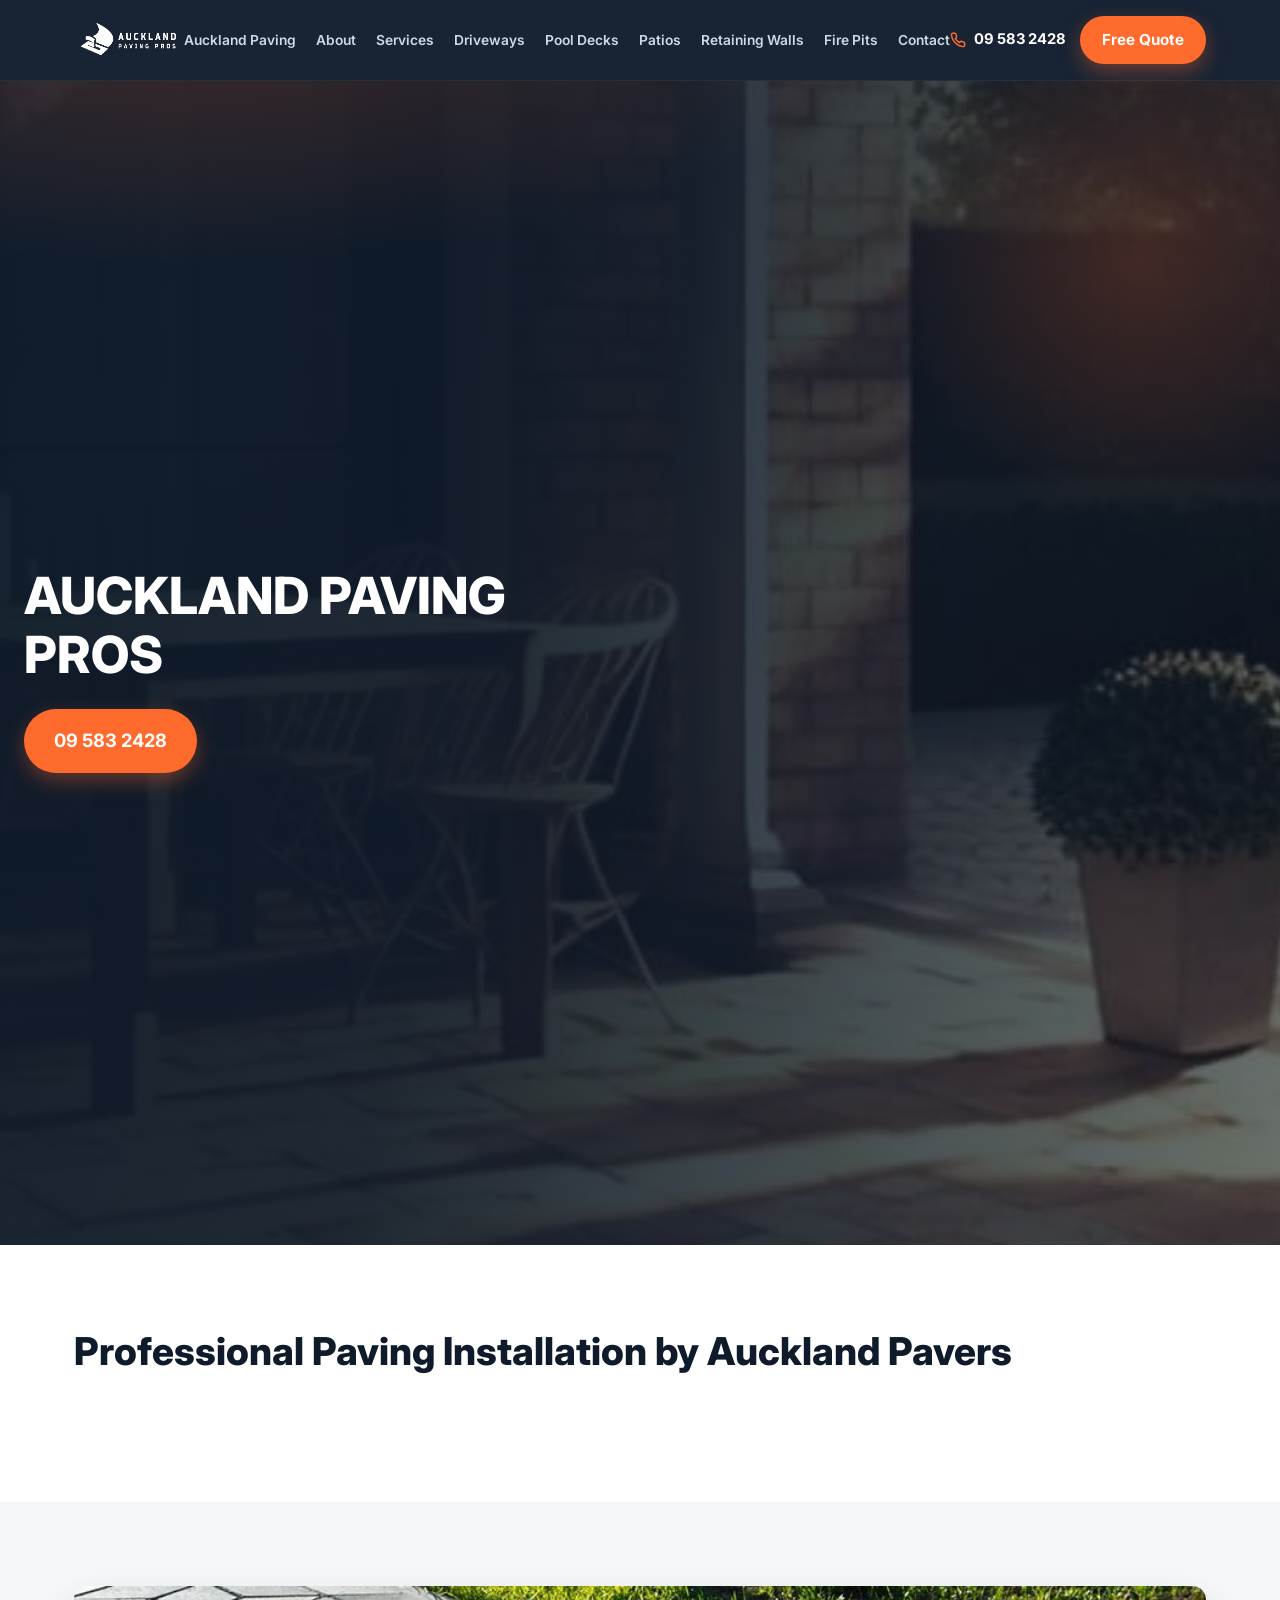
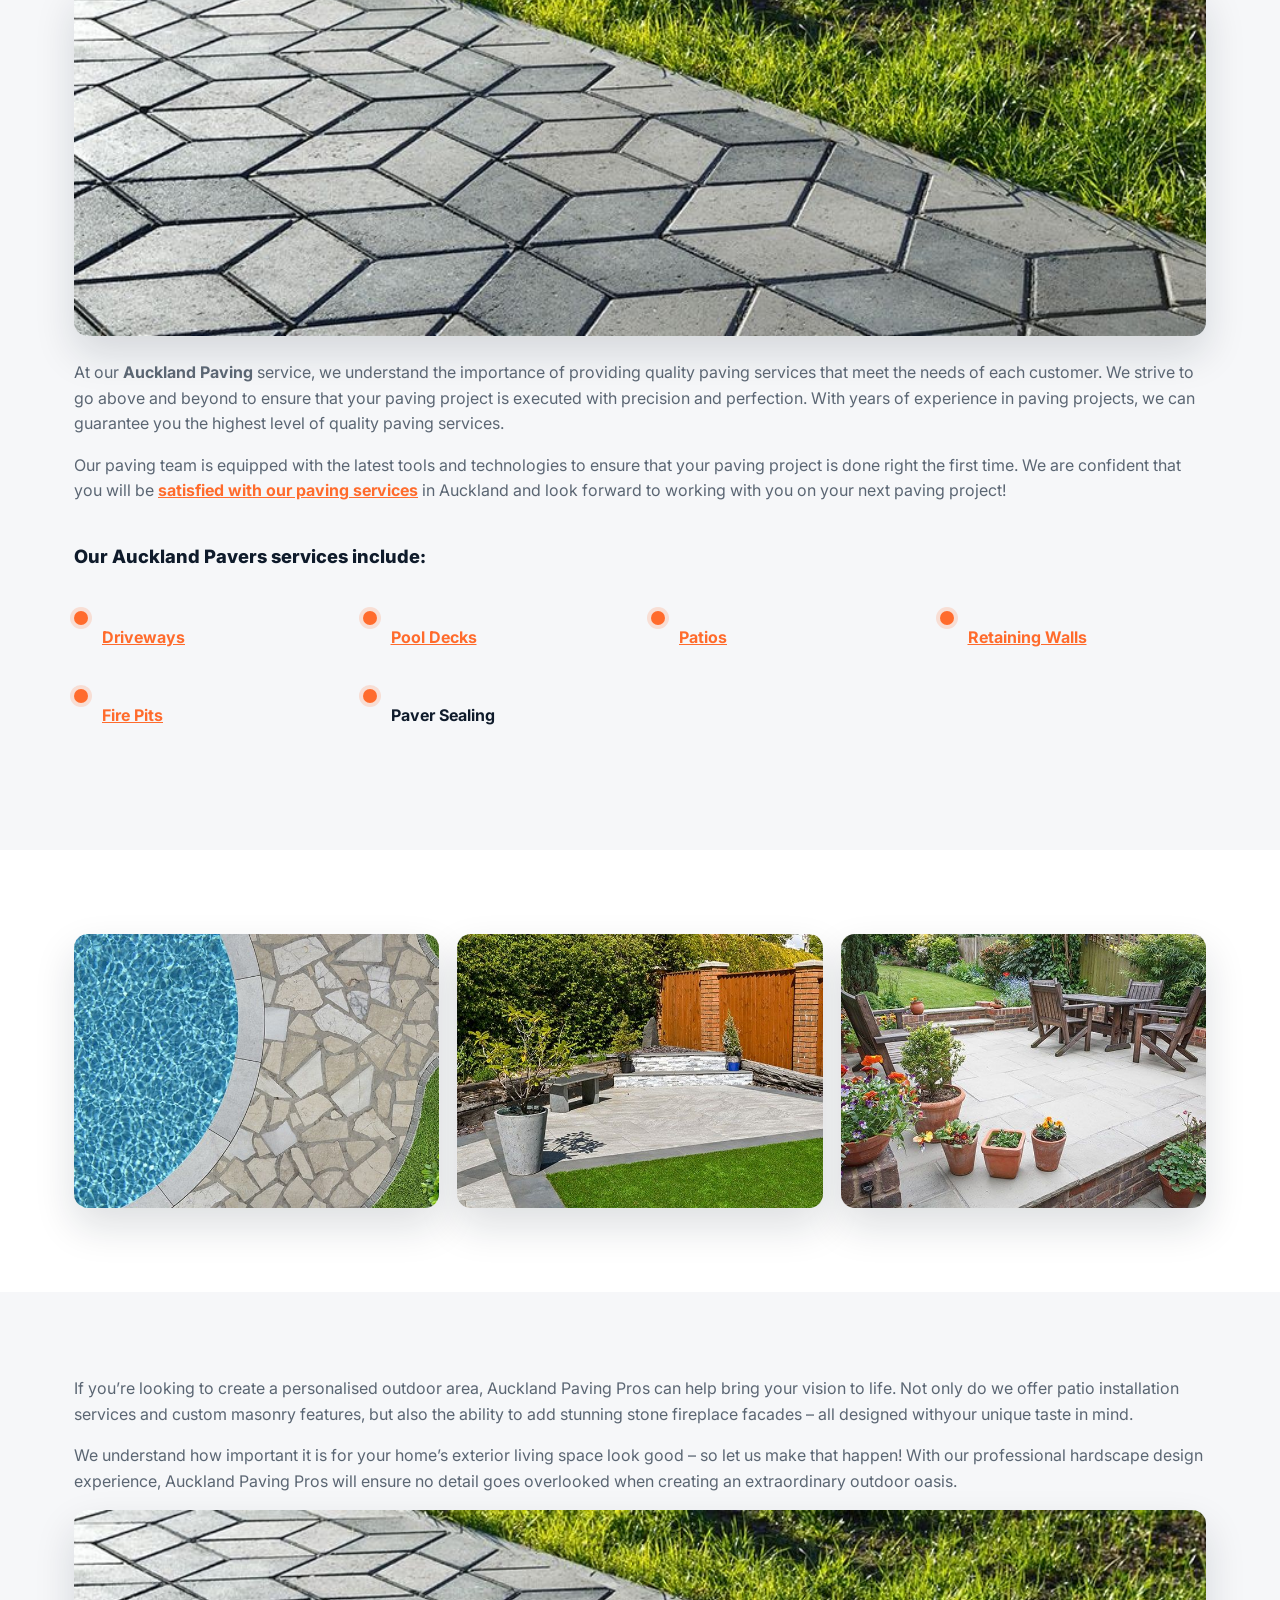
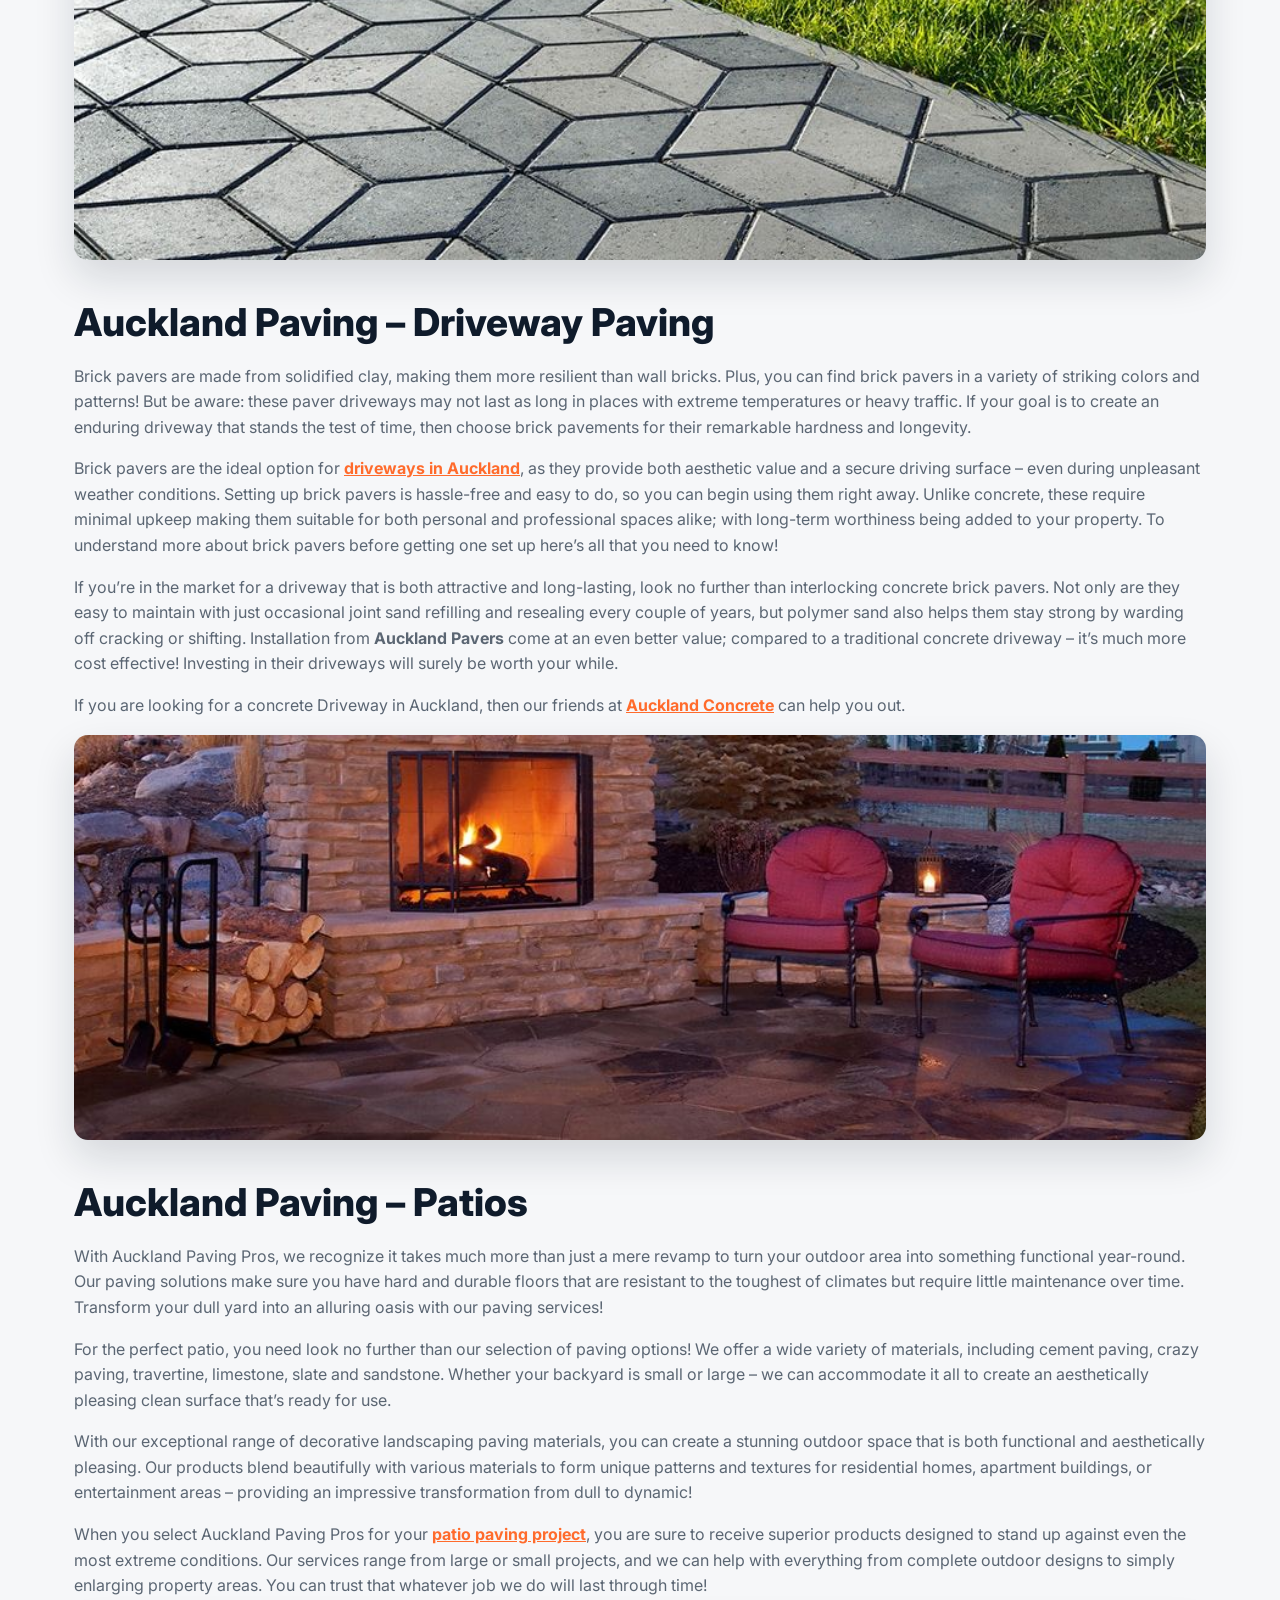
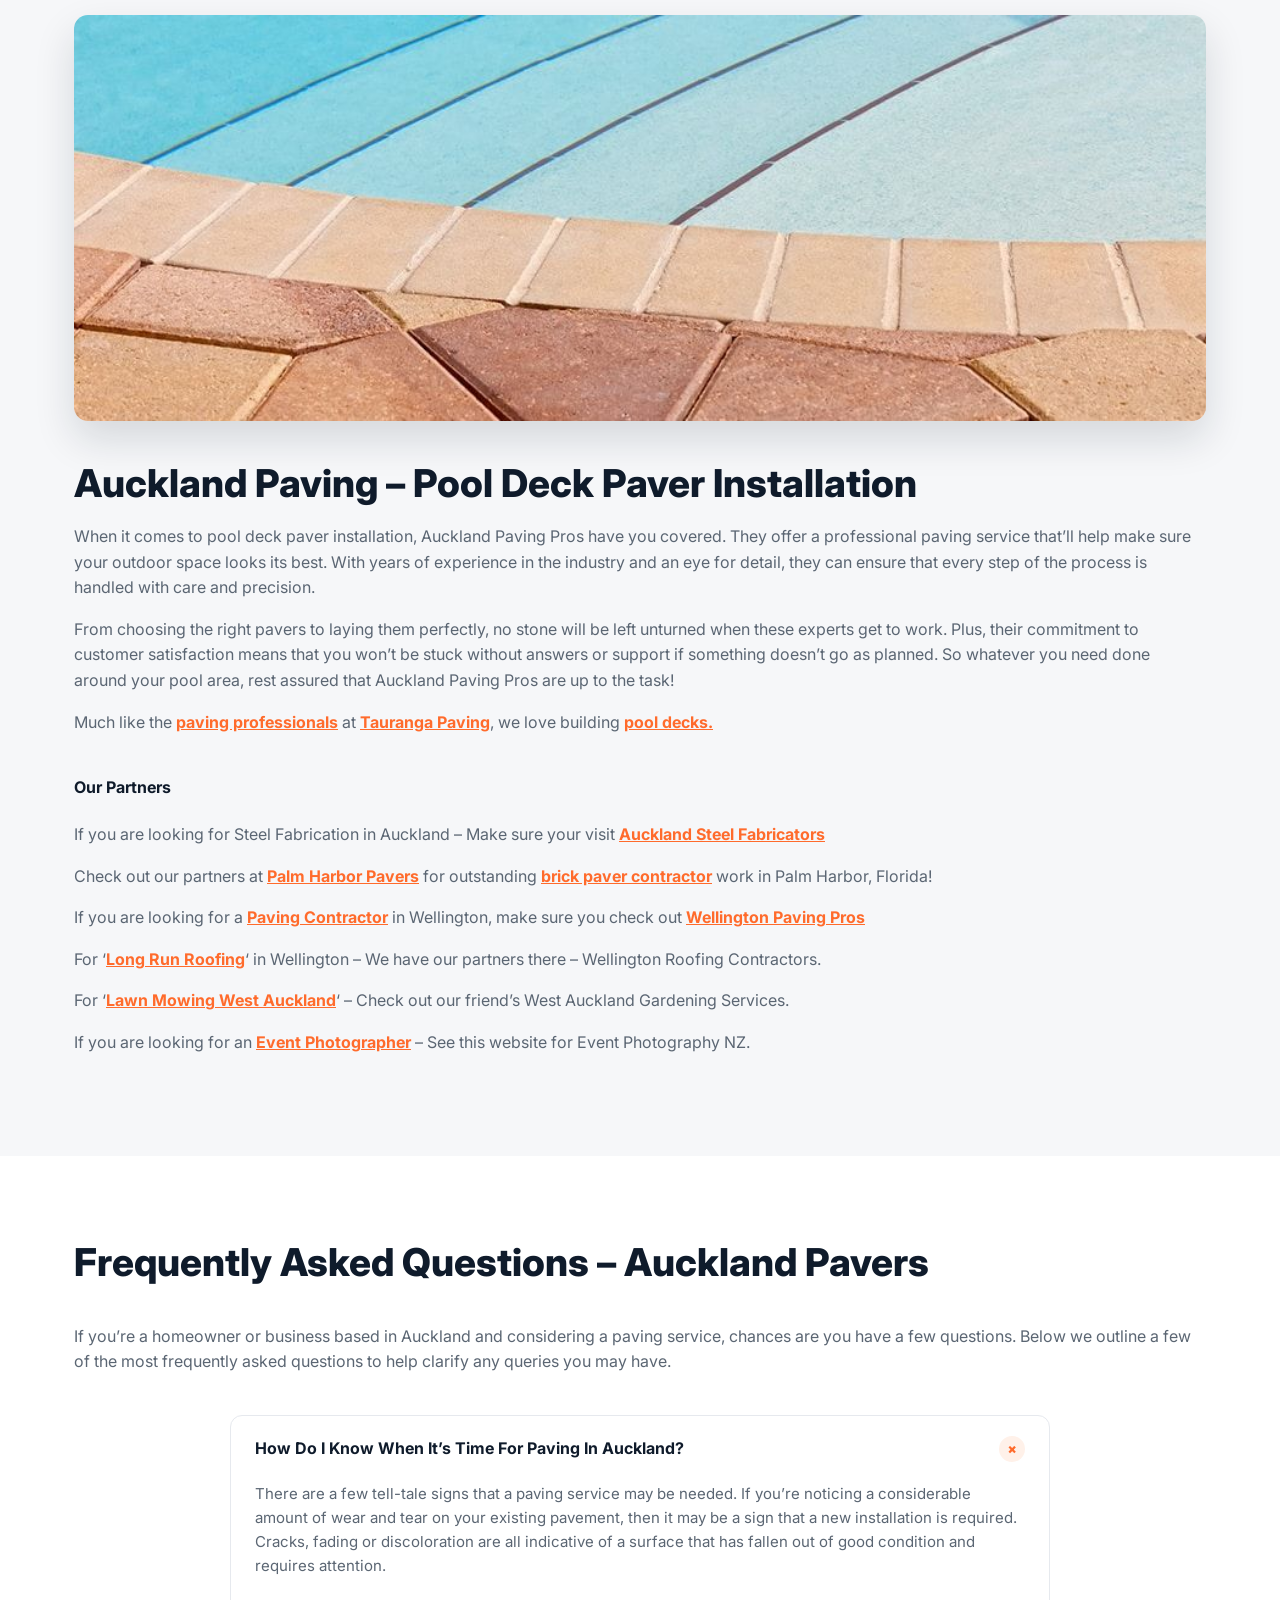
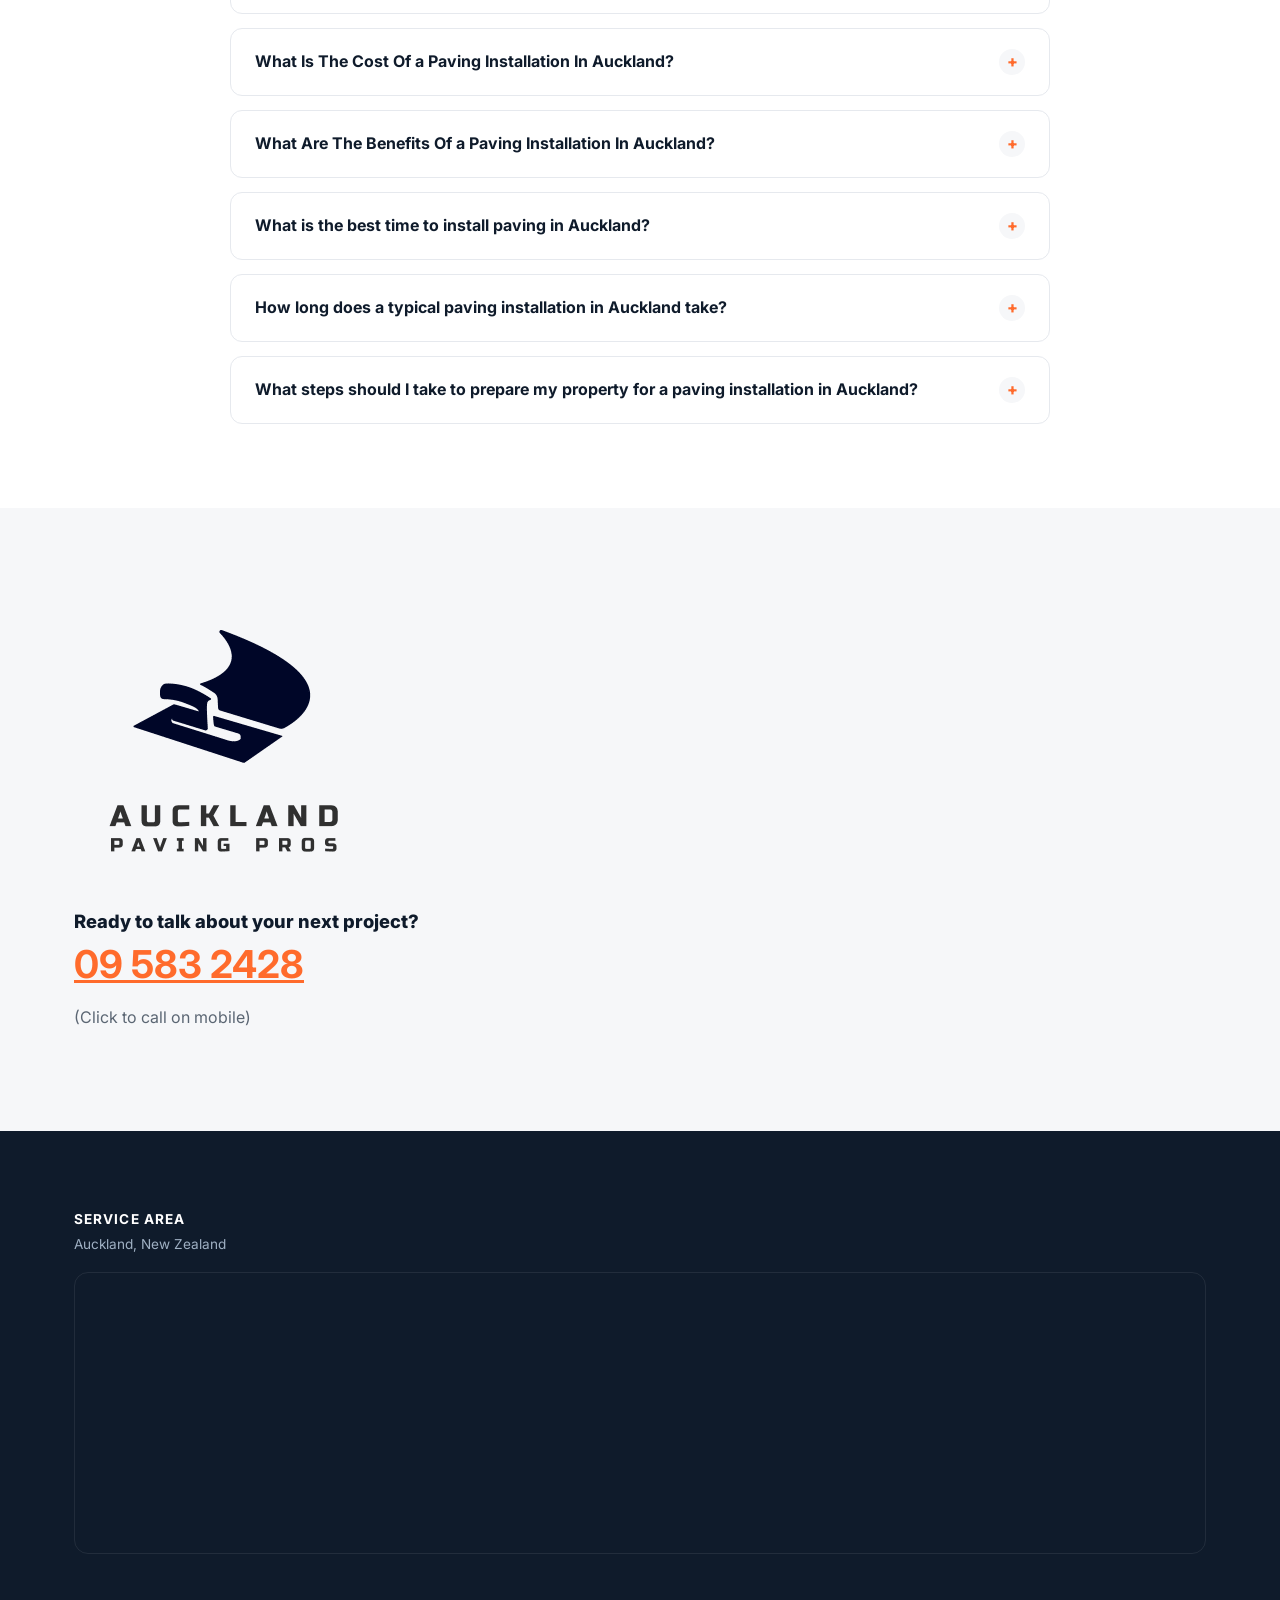
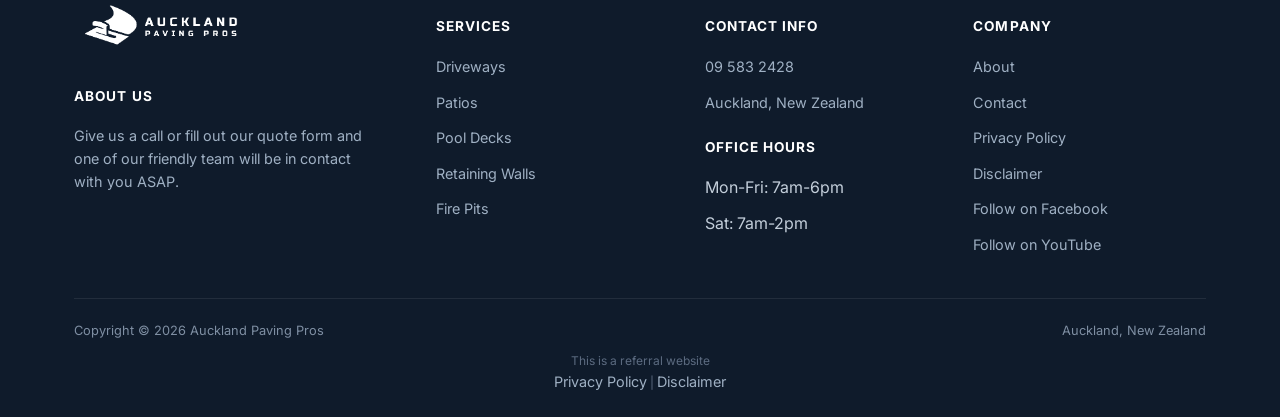
==== index.html @ 834f285f "Rebuild Auckland Paving Pros as fast static site Co-Authored-By: Claude Sonnet 5.5 <noreply@anthropi" ====
<!doctype html>
<html lang="en-NZ">
<head>
<!-- Google tag (gtag.js) -->
<script async src="https://www.googletagmanager.com/gtag/js?id=G-HHZVML1XHG"></script>
<script>
  window.dataLayer = window.dataLayer || [];
  function gtag(){dataLayer.push(arguments);}
  gtag('js', new Date());
  gtag('config', 'G-HHZVML1XHG');
  gtag('config', 'AW-11038635901');
</script>
<meta charset="UTF-8">
<meta name="viewport" content="width=device-width, initial-scale=1.0">
<link rel="icon" href="/favicon-32.png" sizes="32x32" type="image/png">
<link rel="icon" href="/favicon-192.png" sizes="192x192" type="image/png">
<link rel="apple-touch-icon" href="/apple-touch-icon.png">
<title>Auckland Paving Pros | Local Pavers | Patios &amp; Driveways</title>
<meta name="description" content="Auckland Paving Pros are your local paver contractor team. We pave Driveways, Patios, Pool Decks, Fire Pits. Retaining Walls and Fencing">
<meta name="robots" content="follow, index, max-snippet:-1, max-video-preview:-1, max-image-preview:large">
<link rel="canonical" href="https://aucklandpavingpros.co.nz/">
<meta property="og:locale" content="en_US">
<meta property="og:type" content="website">
<meta property="og:title" content="Auckland Paving Pros | Local Pavers | Patios &amp; Driveways">
<meta property="og:description" content="Auckland Paving Pros are your local paver contractor team. We pave Driveways, Patios, Pool Decks, Fire Pits. Retaining Walls and Fencing">
<meta property="og:url" content="https://aucklandpavingpros.co.nz/">
<meta property="og:site_name" content="Auckland Paving Pros | Local Pavers | Patios and Driveways">
<meta property="og:image" content="https://aucklandpavingpros.co.nz/images/Auckland-Paving-Logo-Square.png">
<meta property="og:image:secure_url" content="https://aucklandpavingpros.co.nz/images/Auckland-Paving-Logo-Square.png">
<meta property="og:image:width" content="600">
<meta property="og:image:height" content="600">
<meta property="og:image:alt" content="Auckland Paving Pros - PAvers Contractors in Auckland">
<meta property="og:image:type" content="image/png">
<meta name="twitter:card" content="summary_large_image">
<meta name="twitter:title" content="Auckland Paving Pros | Local Pavers | Patios &amp; Driveways">
<meta name="twitter:description" content="Auckland Paving Pros are your local paver contractor team. We pave Driveways, Patios, Pool Decks, Fire Pits. Retaining Walls and Fencing">
<meta name="twitter:image" content="https://aucklandpavingpros.co.nz/images/Auckland-Paving-Logo-Square.png">
<meta name="twitter:label1" content="Written by">
<meta name="twitter:data1" content="samstoysnz@gmail.com">
<meta name="twitter:label2" content="Time to read">
<meta name="twitter:data2" content="15 minutes">
<script type="application/ld+json">{"@context": "https://schema.org", "@graph": [{"@type": "Place", "@id": "https://aucklandpavingpros.co.nz/#place", "address": {"@type": "PostalAddress", "addressRegion": "Auckland", "addressCountry": "New Zealand"}}, {"@type": ["LocalBusiness", "Organization"], "@id": "https://aucklandpavingpros.co.nz/#organization", "name": "Auckland Paving Pros | Local Pavers | Patios and Driveways", "url": "https://aucklandpavingpros.co.nz", "sameAs": ["https://www.facebook.com/profile.php?id=100091277028378"], "email": "info@aucklandpavingpros.co.nz", "address": {"@type": "PostalAddress", "addressRegion": "Auckland", "addressCountry": "New Zealand"}, "logo": {"@type": "ImageObject", "@id": "https://aucklandpavingpros.co.nz/#logo", "url": "https://aucklandpavingpros.co.nz/images/Auckland-Paving-Logo-Square.png", "contentUrl": "https://aucklandpavingpros.co.nz/images/Auckland-Paving-Logo-Square.png", "caption": "Auckland Paving Pros | Local Pavers | Patios and Driveways", "inLanguage": "en-US", "width": "600", "height": "600"}, "openingHours": ["Monday,Tuesday,Wednesday,Thursday,Friday 08:00-18:00", "Saturday 08:00-14:00"], "location": {"@id": "https://aucklandpavingpros.co.nz/#place"}, "image": {"@id": "https://aucklandpavingpros.co.nz/#logo"}, "telephone": "+64-9-583-2428"}, {"@type": "WebSite", "@id": "https://aucklandpavingpros.co.nz/#website", "url": "https://aucklandpavingpros.co.nz", "name": "Auckland Paving Pros | Local Pavers | Patios and Driveways", "alternateName": "Auckland Pavers | Patios, Driveways and More", "publisher": {"@id": "https://aucklandpavingpros.co.nz/#organization"}, "inLanguage": "en-US"}, {"@type": "ImageObject", "@id": "https://aucklandpavingpros.co.nz/images/Auckland-Paving-Logo-Square.png", "url": "https://aucklandpavingpros.co.nz/images/Auckland-Paving-Logo-Square.png", "width": "600", "height": "600", "caption": "Auckland Paving Pros - PAvers Contractors in Auckland", "inLanguage": "en-US"}, {"@type": "WebPage", "@id": "https://aucklandpavingpros.co.nz/#webpage", "url": "https://aucklandpavingpros.co.nz/", "name": "Auckland Paving Pros | Local Pavers | Patios &amp; Driveways", "datePublished": "2022-12-19T21:39:52+00:00", "dateModified": "2025-05-12T09:54:02+00:00", "about": {"@id": "https://aucklandpavingpros.co.nz/#organization"}, "isPartOf": {"@id": "https://aucklandpavingpros.co.nz/#website"}, "primaryImageOfPage": {"@id": "https://aucklandpavingpros.co.nz/images/Auckland-Paving-Logo-Square.png"}, "inLanguage": "en-US"}, {"@type": "Person", "@id": "https://aucklandpavingpros.co.nz/#author", "name": "samstoysnz@gmail.com", "image": {"@type": "ImageObject", "@id": "https://secure.gravatar.com/avatar/1a805ecce72dbea624f8210f16b617142cd50f277b3b90b3f68485606a558cd0?s=96&amp;d=mm&amp;r=g", "url": "https://secure.gravatar.com/avatar/1a805ecce72dbea624f8210f16b617142cd50f277b3b90b3f68485606a558cd0?s=96&amp;d=mm&amp;r=g", "caption": "samstoysnz@gmail.com", "inLanguage": "en-US"}, "sameAs": ["https://aucklandpavingpros.co.nz"], "worksFor": {"@id": "https://aucklandpavingpros.co.nz/#organization"}}, {"@type": "Article", "headline": "Auckland Paving Pros | Local Pavers | Patios &amp; Driveways", "keywords": "Auckland Paving,Paving Auckland,Auckland Pavers", "datePublished": "2022-12-19T21:39:52+00:00", "dateModified": "2025-05-12T09:54:02+00:00", "author": {"@id": "https://aucklandpavingpros.co.nz/#author", "name": "samstoysnz@gmail.com"}, "publisher": {"@id": "https://aucklandpavingpros.co.nz/#organization"}, "description": "Auckland Paving Pros are your local paver contractor team. We pave Driveways, Patios, Pool Decks, Fire Pits. Retaining Walls and Fencing", "name": "Auckland Paving Pros | Local Pavers | Patios &amp; Driveways", "@id": "https://aucklandpavingpros.co.nz/#richSnippet", "isPartOf": {"@id": "https://aucklandpavingpros.co.nz/#webpage"}, "image": {"@id": "https://aucklandpavingpros.co.nz/images/Auckland-Paving-Logo-Square.png"}, "inLanguage": "en-US", "mainEntityOfPage": {"@id": "https://aucklandpavingpros.co.nz/#webpage"}}]}</script>
<script type="application/ld+json">{"@context": "http://www.schema.org", "@type": "LocalBusiness", "name": "Auckland Paving Pros", "url": "https://aucklandpavingpros.co.nz/", "sameAs": ["https://www.facebook.com/profile.php?id=100091277028378", "https://www.youtube.com/channel/UCWm7Fk31yFIG1WOCDPppA0A"], "logo": "https://citationvault.com/wp-content/uploads/cpop_main_uploads/308/Auckland-Paving-Logo-Long.png", "description": "Auckland Paving Pros is a leading paving contractor company based in Auckland, New Zealand. With years of experience in the industry, we specialize in providing top-quality paving services for both residential and commercial clients. Our skilled team of professionals is dedicated to delivering exceptional results, using the latest techniques and high-quality materials to create durable and visually appealing paved surfaces. Whether it's a driveway, patio, pool deck, or any other outdoor space, Auckland Paving Pros ensures precision, attention to detail, and customer satisfaction at every step of the project. Contact us today for all your paving needs in Auckland.", "address": {"@type": "PostalAddress", "streetAddress": "Auckland", "addressLocality": "Auckland", "addressRegion": "Auckland", "postalCode": "1025", "addressCountry": "New Zealand"}, "contactPoint": {"@type": "ContactPoint", "telephone": "09 583 2428"}, "openingHoursSpecification": [{"@type": "OpeningHoursSpecification", "dayOfWeek": ["Monday", "Tuesday", "Wednesday", "Thursday", "Friday"], "opens": "07:00:00+12:00", "closes": "18:00:00+12:00"}, {"@type": "OpeningHoursSpecification", "dayOfWeek": ["Saturday"], "opens": "07:00:00+12:00", "closes": "14:00:00+12:00"}]}</script>
<script type="application/ld+json">{"@context": "https://schema.org", "@type": "FAQPage", "mainEntity": [{"@type": "Question", "name": "How Do I Know When It’s Time For Paving In Auckland?", "acceptedAnswer": {"@type": "Answer", "text": "There are a few tell-tale signs that a paving service may be needed. If you’re noticing a considerable amount of wear and tear on your existing pavement, then it may be a sign that a new installation is required. Cracks, fading or discoloration are all indicative of a surface that has fallen out of good condition and requires attention."}}, {"@type": "Question", "name": "What Is The Cost Of a Paving Installation In Auckland?", "acceptedAnswer": {"@type": "Answer", "text": "The cost of a paving installation in Auckland can vary depending on a variety of factors. These include the size and scope of the job, as well as the type of materials used. On average, a paving project in this area can range anywhere from a few hundred to a few thousand dollars."}}, {"@type": "Question", "name": "What Are The Benefits Of a Paving Installation In Auckland?", "acceptedAnswer": {"@type": "Answer", "text": "The main benefit of a paving installation in Auckland is the increase in value it can bring to a property. Not only does a well-installed pavement add aesthetic appeal, but it also improves the durability and longevity of a surface. Additionally, a paved surface can provide a safe, slip-resistant walking area for pedestrians."}}, {"@type": "Question", "name": "What is the best time to install paving in Auckland?", "acceptedAnswer": {"@type": "Answer", "text": "Auckland Pavers – The most favourable time for installing paving in Auckland is typically during autumn and winter due to cooler temperatures and a more consistent level of humidity. This helps the paving material to adhere better and reduces the risk of moisture damage to the pavement materials such as cracking or spalling."}}, {"@type": "Question", "name": "How long does a typical paving installation in Auckland take?", "acceptedAnswer": {"@type": "Answer", "text": "Depending on a variety of factors, a paving installation in Auckland can take anywhere between a few days to a couple of weeks. The time frame will depend on the size and complexity of the paving project, as well as the experience level of the tradespeople carrying out the work."}}, {"@type": "Question", "name": "What steps should I take to prepare my property for a paving installation in Auckland?", "acceptedAnswer": {"@type": "Answer", "text": "Before a paving installation in Auckland project can begin, it is important to ensure that the ground is properly prepared. This process includes removing all existing vegetation, levelling out the ground, and compacting the soil. When these steps are completed correctly, a successful paving installation in Auckland can be achieved."}}]}</script>
<link rel="preconnect" href="https://fonts.googleapis.com">
<link rel="preconnect" href="https://fonts.gstatic.com" crossorigin>
<link rel="preload" as="style" href="https://fonts.googleapis.com/css2?family=Inter:wght@400;500;600;700;800&display=swap" onload="this.onload=null;this.rel='stylesheet'">
<noscript><link rel="stylesheet" href="https://fonts.googleapis.com/css2?family=Inter:wght@400;500;600;700;800&display=swap"></noscript>
<link rel="stylesheet" href="/css/style.css">
</head>
<body class="">
<header>
  <div class="nav wrap">
    <a href="/" class="brand"><img src="/images/Auckland-Paving-Logo-White.png" alt="Auckland Paving Pros" width="551" height="175"></a>
    <nav class="links"><a href="/">Auckland Paving</a><a href="/about/">About</a><a href="/services/">Services</a><a href="/driveway-paving/">Driveways</a><a href="/pool-decks/">Pool Decks</a><a href="/patios-paving/">Patios</a><a href="/retaining-walls/">Retaining Walls</a><a href="/fire-pits/">Fire Pits</a><a href="/contact/">Contact</a></nav>
    <div class="nav-cta">
      <a href="tel:095832428" class="phone-pill"><svg viewBox="0 0 24 24" fill="none" stroke-width="2.2" stroke-linecap="round" stroke-linejoin="round"><path d="M22 16.92v3a2 2 0 0 1-2.18 2 19.79 19.79 0 0 1-8.63-3.07 19.5 19.5 0 0 1-6-6 19.79 19.79 0 0 1-3.07-8.67A2 2 0 0 1 4.11 2h3a2 2 0 0 1 2 1.72c.127.96.362 1.903.7 2.81a2 2 0 0 1-.45 2.11L8.09 9.91a16 16 0 0 0 6 6l1.27-1.27a2 2 0 0 1 2.11-.45c.907.338 1.85.573 2.81.7A2 2 0 0 1 22 16.92z"/></svg> 09 583 2428</a>
      <a href="#quote" class="btn btn-primary" style="padding:10px 20px;">Free Quote</a>
      <button type="button" class="hamburger-btn" id="hamburgerBtn" aria-label="Open menu" aria-expanded="false"><svg viewBox="0 0 24 24" fill="none" stroke="#fff" stroke-width="2.4" stroke-linecap="round" stroke-linejoin="round"><path d="M4 7h16M4 12h16M4 17h16"/></svg></button>
    </div>
  </div>
  <div class="mobile-menu" id="mobileMenu"><a href="/">Auckland Paving</a><a href="/about/">About</a><a href="/services/">Services</a><a href="/driveway-paving/">Driveways</a><a href="/pool-decks/">Pool Decks</a><a href="/patios-paving/">Patios</a><a href="/retaining-walls/">Retaining Walls</a><a href="/fire-pits/">Fire Pits</a><a href="/contact/">Contact</a><a href="tel:095832428" class="mobile-menu-phone">Call 09 583 2428</a><a href="#quote" class="btn btn-primary" style="width:100%;">Free Quote</a></div>
</header>
<main>
<section class="hero" id="top"><div class="hero-inner"><div class="hero-copy"><div class="row"><div class="text"><h1>AUCKLAND PAVING PROS</h1></div><p class="btn-wrap"><a class="btn btn-primary" href="tel:095832428">09 583 2428</a></p></div></div><div class="hero-form" id="quote">
      <div class="hero-form-head"></div>
      <div class="form-card"><iframe src="https://api.leadconnectorhq.com/widget/form/p5FdgIi68Zt3rH1b5nBA" style="width:100%;height:100%;min-height:800px;border:none;border-radius:14px" id="inline-p5FdgIi68Zt3rH1b5nBA" data-layout="{'id':'INLINE'}" data-trigger-type="alwaysShow" data-trigger-value="" data-activation-type="alwaysActivated" data-activation-value="" data-deactivation-type="neverDeactivate" data-deactivation-value="" data-form-name="PAVING" data-height="800" data-layout-iframe-id="inline-p5FdgIi68Zt3rH1b5nBA" data-form-id="p5FdgIi68Zt3rH1b5nBA" data-cookie-consent="true" data-cookie-consent-provider="auto" title="PAVING"></iframe></div>
    </div></div></section>
<section class=""><div class="wrap"><div class="row"><div class="text">




<h2>Professional Paving Installation by Auckland Pavers</h2>




 
</div></div></div></section>
<section class="bg-paper"><div class="wrap"><div class="row"><div class="figure"><img src="/images/paving-image-1.jpg" alt="auckland paving northshore" width="929" height="287" loading="lazy" decoding="async"></div><div class="text"><p>At our <strong>Auckland Paving</strong> service, we understand the importance of providing quality paving services that meet the needs of each customer. We strive to go above and beyond to ensure that your paving project is executed with precision and perfection. With years of experience in paving projects, we can guarantee you the highest level of quality paving services.</p>
<p>Our paving team is equipped with the latest tools and technologies to ensure that your paving project is done right the first time. We are confident that you will be <a href="/services/">satisfied with our paving services</a> in Auckland and look forward to working with you on your next paving project!<br>​</p>
<h3>Our Auckland Pavers services include:<br>​</h3>
<ul>
<li>
<h4><a href="/driveway-paving/"><strong>Driveways</strong></a></h4>
</li>
<li>
<h4><a href="/pool-decks/"><strong>Pool Decks</strong></a></h4>
</li>
<li>
<h4><a href="/patios-paving/"><strong>Patios</strong></a></h4>
</li>
<li>
<h4><a href="/retaining-walls/"><strong>Retaining Walls</strong></a></h4>
</li>
<li>
<h4><a href="/fire-pits/"><strong>Fire Pits</strong></a></h4>
</li>
<li>
<h4><strong>Paver Sealing​</strong></h4>
</li>
</ul></div></div></div></section>
<section class=""><div class="wrap"><div class="row gallery-grid"><div class="figure"><img src="/images/hamilton-paving_a1.jpg" alt="Auckland pool decking paving" width="800" height="480" loading="lazy" decoding="async"></div><div class="figure"><img src="/images/hamilton-paving-concrete-outdoor-spaces.jpg" alt="patio builders auckland" width="800" height="480" loading="lazy" decoding="async"></div><div class="figure"><img src="/images/hamilton-paving-concrete-patio.jpg" alt="auckland paving northshore" width="800" height="480" loading="lazy" decoding="async"></div></div></div></section>
<section class="bg-paper"><div class="wrap"><div class="row"><div class="text"><p>If you’re looking to create a personalised outdoor area, Auckland Paving Pros can help bring your vision to life. Not only do we offer patio installation services and custom masonry features, but also the ability to add stunning stone fireplace facades – all designed with​your unique taste in mind.</p>
<p>​We understand how important it is for your home’s exterior living space look good – so let us make that happen! With our professional hardscape design experience, Auckland Paving Pros will ensure no detail goes overlooked when creating an extraordinary outdoor oasis.</p></div><div class="figure"><img src="/images/paving-image-1.jpg" alt="paving in northshore image" width="929" height="287" loading="lazy" decoding="async"></div></div><div class="row"><div class="text"><h2>Auckland Paving – Driveway Paving</h2>
<p>Brick pavers are made from solidified clay, making them more resilient than wall bricks. Plus, you can find brick pavers in a variety of striking colors and patterns! But be aware: these paver driveways may not last as long in places with extreme temperatures or heavy traffic. If your goal is to create an enduring driveway that stands the test of time, then choose brick pavements for their remarkable hardness and longevity.</p>
<p>Brick pavers are the ideal option for <a href="/driveways-paving/">driveways in Auckland</a>, as they provide both aesthetic value and a secure driving surface – even during unpleasant weather conditions. Setting up brick pavers is hassle-free and easy to do, so you can begin using them right away. Unlike concrete, these require minimal upkeep making them suitable for both personal and professional spaces alike; with long-term worthiness being added to your property. To understand more about brick pavers before getting one set up here’s all that you need to know!</p>
<p>If you’re in the market for a driveway that is both attractive and long-lasting, look no further than interlocking concrete brick pavers. Not only are they easy to maintain with just occasional joint sand refilling and resealing every couple of years, but polymer sand also helps them stay strong by warding off cracking or shifting. Installation from <strong>Auckland Pavers</strong> come at an even better value; compared to a traditional concrete driveway – it’s much more cost effective! Investing in their driveways will surely be worth your while.</p>
<p>If you are looking for a concrete Driveway in Auckland, then our friends at <a href="https://aucklandconcreteservice.co.nz/" target="_blank" rel="noopener">Auckland Concrete</a> can help you out.</p>
</div><div class="figure"><img src="/images/patio-pavers.jpg" alt="patio paving takapuna" width="929" height="333" loading="lazy" decoding="async"></div></div><div class="row"><div class="text"><h2>Auckland Paving – Patios</h2>
<p>With Auckland Paving Pros, we recognize it takes much more than just a mere revamp to turn your outdoor area into something functional year-round. Our paving solutions make sure you have hard and durable floors that are resistant to the toughest of climates but require little maintenance over time. Transform your dull yard into an alluring oasis with our paving services!</p>
<p>For the perfect patio, you need look no further than our selection of paving options! We offer a wide variety of materials, including cement paving, crazy paving, travertine, limestone, slate and sandstone. Whether your backyard is small or large – we can accommodate it all to create an aesthetically pleasing clean surface that’s ready for use.</p>
<p>With our exceptional range of decorative landscaping paving materials, you can create a stunning outdoor space that is both functional and aesthetically pleasing. Our products blend beautifully with various materials to form unique patterns and textures for residential homes, apartment buildings, or entertainment areas – providing an impressive transformation from dull to dynamic!</p>
<p>When you select Auckland Paving Pros for your <a href="/patios-paving/">patio paving project</a>, you are sure to receive superior products designed to stand up against even the most extreme conditions. Our services range from large or small projects, and we can help with everything from complete outdoor designs to simply enlarging property areas. You can trust that whatever job we do will last through time!</p></div><div class="figure"><img src="/images/Paving-pool-pdecking.jpg" alt="pool paving around deck" width="929" height="333" loading="lazy" decoding="async"></div></div><div class="row"><div class="text"><h2>Auckland Paving – Pool Deck Paver Installation</h2>
<p>When it comes to pool deck paver installation, Auckland Paving Pros have you covered. They offer a professional paving service that’ll help make sure your outdoor space looks its best. With years of experience in the industry and an eye for detail, they can ensure that every step of the process is handled with care and precision.</p>
<p>From choosing the right pavers to laying them perfectly, no stone will be left unturned when these experts get to work. Plus, their commitment to customer satisfaction means that you won’t be stuck without answers or support if something doesn’t go as planned. So whatever you need done around your pool area, rest assured that Auckland Paving Pros are up to the task!</p>
<p>Much like the <a href="https://taurangapaving.co.nz/" target="_blank" rel="noopener">paving professionals</a> at <a href="https://taurangapaving.co.nz/" target="_blank" rel="noopener">Tauranga Paving</a>, we love building <a href="/pool-decks/">pool decks.</a></p>
</div></div><div class="row"><div class="text"><h4>Our Partners</h4></div><div class="text"><p>If you are looking for Steel Fabrication in Auckland – Make sure your visit <a href="https://steelfabricationauckland.co.nz/" target="_blank" rel="noopener">Auckland Steel Fabricators</a></p>
<p>Check out our partners at <a href="https://palmharborpavers.com/" target="_blank" rel="noopener">Palm Harbor Pavers</a> for outstanding <a href="https://palmharborpavers.com/" target="_blank" rel="noopener">brick paver contractor</a> work in Palm Harbor, Florida!</p>
<p>If you are looking for a <a href="https://pavingwellington.co.nz/" target="_blank" rel="noopener">Paving Contractor</a> in Wellington, make sure you check out <a href="https://pavingwellington.co.nz/" target="_blank" rel="noopener">Wellington Paving Pros</a></p>
<p>For ‘<a href="https://wellingtonroofingcontractors.co.nz/" target="_blank" rel="noopener">Long Run Roofing</a>‘ in Wellington – We have our partners there – Wellington Roofing Contractors.</p>
<p>For ‘<a href="https://westaucklandgardeningservices.co.nz/" target="_blank" rel="noopener">Lawn Mowing West Auckland</a>‘ – Check out our friend’s West Auckland Gardening Services.</p>
<p>If you are looking for an <a href="https://eventphotographer.co.nz/" target="_blank" rel="noopener">Event Photographer</a> – See this website for Event Photography NZ.</p></div></div></div></section>
<section class=""><div class="wrap"><div class="row"><div class="text"><h2>Frequently Asked Questions – Auckland Pavers</h2></div></div><div class="row"><div class="text"><p>If you’re a homeowner or business based in Auckland and considering a paving service, chances are you have a few questions. Below we outline a few of the most frequently asked questions to help clarify any queries you may have.</p></div></div><div class="row"><div class="faq-wrap"><details class="faq-item" open><summary>How Do I Know When It’s Time For Paving In Auckland?<span class="faq-icon">+</span></summary><div class="faq-answer"><p>There are a few tell-tale signs that a paving service may be needed. If you’re noticing a considerable amount of wear and tear on your existing pavement, then it may be a sign that a new installation is required. Cracks, fading or discoloration are all indicative of a surface that has fallen out of good condition and requires attention.</p></div></details><details class="faq-item" ><summary>What Is The Cost Of a Paving Installation In Auckland?<span class="faq-icon">+</span></summary><div class="faq-answer"><p>The cost of a paving installation in Auckland can vary depending on a variety of factors. These include the size and scope of the job, as well as the type of materials used. On average, a paving project in this area can range anywhere from a few hundred to a few thousand dollars.</p></div></details><details class="faq-item" ><summary>What Are The Benefits Of a Paving Installation In Auckland?<span class="faq-icon">+</span></summary><div class="faq-answer"><p>The main benefit of a paving installation in Auckland is the increase in value it can bring to a property. Not only does a well-installed pavement add aesthetic appeal, but it also improves the durability and longevity of a surface. Additionally, a paved surface can provide a safe, slip-resistant walking area for pedestrians.</p></div></details><details class="faq-item" ><summary>What is the best time to install paving in Auckland?<span class="faq-icon">+</span></summary><div class="faq-answer"><p>Auckland Pavers – The most favourable time for installing paving in Auckland is typically during autumn and winter due to cooler temperatures and a more consistent level of humidity. This helps the paving material to adhere better and reduces the risk of moisture damage to the pavement materials such as cracking or spalling.</p></div></details><details class="faq-item" ><summary>How long does a typical paving installation in Auckland take?<span class="faq-icon">+</span></summary><div class="faq-answer"><p>Depending on a variety of factors, a paving installation in Auckland can take anywhere between a few days to a couple of weeks. The time frame will depend on the size and complexity of the paving project, as well as the experience level of the tradespeople carrying out the work.</p></div></details><details class="faq-item" ><summary>What steps should I take to prepare my property for a paving installation in Auckland?<span class="faq-icon">+</span></summary><div class="faq-answer"><p>Before a paving installation in Auckland project can begin, it is important to ensure that the ground is properly prepared. This process includes removing all existing vegetation, levelling out the ground, and compacting the soil. When these steps are completed correctly, a successful paving installation in Auckland can be achieved.</p></div></details></div></div></div></section>
<section class="bg-paper"><div class="wrap"><div class="row"><div class="text"><h2><img src="/images/Auckland-Paving-Logo-Square-300x300.png" alt="Auckland Paving Pros - PAvers Contractors in Auckland" width="300" height="300" loading="lazy" decoding="async"></h2>
<h3>Ready to talk about your next project?</h3>

<h2><a href="tel:095832428">09 583 2428</a></h2>
<p>(Click to call on mobile)</p></div></div></div></section>
</main>
<footer>
  <div class="wrap">
    <div class="footer-map-head"><h4>Service Area</h4><p>Auckland, New Zealand</p></div><div class="footer-map"><iframe src="https://www.google.com/maps/embed?pb=!1m14!1m8!1m3!1d204229.87776037626!2d174.74489804382952!3d-36.88815113895704!3m2!1i1024!2i768!4f13.1!3m3!1m2!1s0x454b20568e2b8bc9%3A0xc3714a4a0e9569f4!2sAuckland%20Paving%20Pros!5e0!3m2!1sen!2snz!4v1680209592023!5m2!1sen!2snz" width="600" height="280" style="border:0" allowfullscreen loading="lazy" referrerpolicy="no-referrer-when-downgrade" title="Auckland Paving Pros service area map"></iframe></div>
    <div class="footer-grid "><div class="footer-brand"><a href="/" class="brand"><img src="/images/Auckland-Paving-Logo-White.png" alt="Auckland Paving Pros" width="551" height="175" loading="lazy"></a><h4>About us</h4><p>Give us a call or fill out our quote form and one of our friendly team will be in contact with you ASAP.</p></div><div><h4>Services</h4><ul><li><a href="/driveway-paving/">Driveways</a></li><li><a href="/patios-paving/">Patios</a></li><li><a href="/pool-decks/">Pool Decks</a></li><li><a href="/retaining-walls/">Retaining Walls</a></li><li><a href="/fire-pits/">Fire Pits</a></li></ul></div><div><h4>Contact Info</h4><ul><li><a href="tel:095832428">09 583 2428</a></li><li><a href="https://goo.gl/maps/QBWbCH5cz4g74pkw9" target="_blank" rel="noopener">Auckland, New Zealand</a></li></ul><h4 style="margin-top:22px;">Office Hours</h4><ul><li>Mon-Fri: 7am-6pm</li><li>Sat: 7am-2pm</li></ul></div><div><h4>Company</h4><ul><li><a href="/about/">About</a></li><li><a href="/contact/">Contact</a></li><li><a href="/privacy-policy/">Privacy Policy</a></li><li><a href="/disclaimer/">Disclaimer</a></li><li><a href="https://www.facebook.com/profile.php?id=100091277028378" target="_blank" rel="noopener">Follow on Facebook</a></li><li><a href="https://www.youtube.com/channel/UCWm7Fk31yFIG1WOCDPppA0A" target="_blank" rel="noopener">Follow on YouTube</a></li></ul></div></div>
    <div class="footer-bottom"><span>Copyright &copy; 2026 Auckland Paving Pros</span><span>Auckland, New Zealand</span></div>
    <div class="footer-disclosure">This is a referral website<br><a href="/privacy-policy/">Privacy Policy</a> | <a href="/disclaimer/">Disclaimer</a></div>
  </div>
</footer>
<script>
(function(){var b=document.getElementById('hamburgerBtn'),m=document.getElementById('mobileMenu');if(!b||!m)return;b.addEventListener('click',function(){var o=m.classList.toggle('open');b.setAttribute('aria-expanded',o?'true':'false');});})();
</script>
<script src="https://link.msgsndr.com/js/form_embed.js" defer></script>
</body>
</html>
---- css/style.css ----
:root{
    --navy:#0f1b2b;
    --navy-2:#16283f;
    --orange:#ff6b2c;
    --orange-2:#ff8a4c;
    --paper:#f6f7f9;
    --ink:#141c26;
    --muted:#5b6673;
    --line:#e6e9ee;
    --white:#ffffff;
    --radius:14px;
    --shadow:0 10px 30px rgba(15,27,43,0.08);
    --maxw:1180px;
  }
  *{box-sizing:border-box;}
  html{scroll-behavior:smooth;}
  body{
    margin:0;
    font-family:'Inter',-apple-system,BlinkMacSystemFont,'Segoe UI',sans-serif;
    color:var(--ink);
    background:var(--white);
    line-height:1.6;
  }
  img{max-width:100%;display:block;}
  a{color:inherit;}
  .wrap{max-width:var(--maxw);margin:0 auto;padding:0 24px;}
  h1,h2,h3{font-weight:800;line-height:1.15;margin:0 0 .5em;}
  h2{font-size:clamp(1.7rem,3vw,2.4rem);}
  h3{font-size:1.15rem;}
  p{color:var(--muted);margin:0 0 1em;}
  .eyebrow{
    display:inline-flex;align-items:center;gap:8px;
    text-transform:uppercase;letter-spacing:.08em;font-size:.75rem;font-weight:700;
    color:var(--orange);margin-bottom:12px;
  }
  .eyebrow::before{content:"";width:22px;height:2px;background:var(--orange);display:inline-block;}
  .btn{
    display:inline-flex;align-items:center;justify-content:center;gap:8px;
    padding:15px 28px;border-radius:999px;font-weight:700;font-size:.95rem;
    text-decoration:none;cursor:pointer;border:2px solid transparent;transition:transform .15s ease, box-shadow .15s ease, background .15s ease;
  }
  .btn:hover{transform:translateY(-2px);}
  .btn-primary{background:var(--orange);color:var(--white);box-shadow:0 8px 20px rgba(255,107,44,.35);}
  .btn-primary:hover{background:var(--orange-2);}
  .btn-outline{background:transparent;border-color:rgba(255,255,255,.35);color:var(--white);}
  .btn-outline:hover{border-color:var(--white);}
  .btn-dark{background:var(--navy);color:var(--white);}

  /* Header */
  header{
    position:sticky;top:0;z-index:50;background:rgba(15,27,43,.96);backdrop-filter:blur(6px);
    border-bottom:1px solid rgba(255,255,255,.06);
  }
  .nav{display:flex;align-items:center;justify-content:space-between;padding:16px 24px;}
  .brand{display:flex;align-items:center;gap:10px;color:var(--white);text-decoration:none;font-weight:800;font-size:1.05rem;letter-spacing:.01em;}
  .brand-mark{
    width:34px;height:32px;display:flex;align-items:center;flex-shrink:0;
  }
  .brand-mark svg{width:34px;height:32px;}
  .brand small{display:block;font-size:.65rem;font-weight:600;color:#9fb0c3;letter-spacing:.12em;text-transform:uppercase;}
  nav.links{display:flex;align-items:center;gap:32px;}
  nav.links a{color:#cfd8e3;text-decoration:none;font-weight:600;font-size:.92rem;}
  nav.links a:hover{color:var(--white);}
  .nav-item{position:relative;display:flex;align-items:center;padding:24px 0;margin:-24px 0;}
  .nav-item > a{display:flex;align-items:center;gap:5px;}
  .nav-item > a svg{width:13px;height:13px;stroke:currentColor;transition:transform .18s ease;}
  .nav-item:hover > a svg{transform:rotate(180deg);}
  .nav-dropdown{
    position:absolute;top:100%;left:0;margin-top:2px;
    background:var(--navy-2);border:1px solid rgba(255,255,255,.1);border-radius:12px;
    padding:8px;min-width:220px;box-shadow:0 22px 44px rgba(0,0,0,.4);
    opacity:0;visibility:hidden;transform:translateY(-6px);transition:opacity .18s ease, transform .18s ease, visibility .18s ease;
    z-index:60;
  }
  .nav-item:hover .nav-dropdown{opacity:1;visibility:visible;transform:translateY(0);}
  .nav-dropdown a{display:block;padding:10px 12px;border-radius:8px;color:#cfd8e3;font-weight:600;font-size:.88rem;}
  .nav-dropdown a:hover{background:rgba(255,255,255,.07);color:var(--white);}
  .nav-cta{display:flex;align-items:center;gap:14px;}
  .phone-pill{
    display:flex;align-items:center;gap:8px;color:var(--white);text-decoration:none;font-weight:700;font-size:.92rem;
  }
  .phone-pill svg{width:16px;height:16px;stroke:var(--orange);}
  .menu-toggle{display:none;background:none;border:none;color:var(--white);font-size:1.6rem;cursor:pointer;}
  .hamburger-btn{
    display:none;width:42px;height:42px;border-radius:10px;background:var(--orange);border:none;
    align-items:center;justify-content:center;cursor:pointer;flex-shrink:0;box-shadow:0 8px 20px rgba(255,107,44,.35);
  }
  .hamburger-btn svg{width:20px;height:20px;}

  /* Mobile menu panel */
  .mobile-menu{
    display:none;flex-direction:column;gap:2px;background:var(--navy-2);
    border-top:1px solid rgba(255,255,255,.08);padding:10px 20px 22px;
  }
  .mobile-menu.open{display:flex;}
  .mobile-menu a{
    color:#cfd8e3;text-decoration:none;font-weight:600;font-size:.98rem;padding:13px 4px;
    border-bottom:1px solid rgba(255,255,255,.06);
  }
  .mobile-submenu{display:flex;flex-direction:column;padding-left:14px;}
  .mobile-submenu a{font-size:.9rem;font-weight:500;color:#9fb0c3;padding:10px 4px;}
  .mobile-menu-phone{color:var(--orange) !important;font-weight:700 !important;}
  .mobile-menu .btn-primary{justify-content:center;margin-top:14px;border-bottom:none;}

  /* Hero */
  .hero{
    background:radial-gradient(1200px 500px at 15% -10%, rgba(255,107,44,.22), transparent 60%),
               linear-gradient(100deg, rgba(15,27,43,.97) 0%, rgba(15,27,43,.93) 38%, rgba(15,27,43,.62) 100%),
               url('/images/opening-banner-pavers.jpg');
    background-size:cover;background-position:center 65%;
    color:var(--white);position:relative;overflow:hidden;
  }
  .hero::after{
    content:"";position:absolute;right:-120px;top:-80px;width:520px;height:520px;
    background:radial-gradient(circle,rgba(255,107,44,.2),transparent 70%);
  }
  .hero-inner{
    position:relative;z-index:2;padding:88px 24px 76px;max-width:1320px;margin:0 auto;
    display:grid;grid-template-columns:.95fr 1.25fr;gap:40px;align-items:center;
  }
  .hero h1{font-size:clamp(2.1rem,4.4vw,3.2rem);margin-bottom:.4em;}
  .hero h1 span{color:var(--orange);}
  .hero-topbar{
    position:relative;z-index:3;background:linear-gradient(135deg,var(--orange),var(--orange-2));
    padding:16px 24px;text-align:center;box-shadow:0 4px 18px rgba(0,0,0,.18);
  }
  .hero-topbar strong{
    display:inline-block;color:var(--navy);font-weight:900;letter-spacing:.02em;
    font-size:clamp(1.3rem,3.4vw,2rem);text-transform:uppercase;
    text-shadow:0 0 14px rgba(255,255,255,.85), 0 0 28px rgba(255,255,255,.5), 0 2px 0 rgba(255,255,255,.4);
  }
  .hero p.lead{color:#c3ceda;font-size:1.08rem;max-width:52ch;margin-bottom:1.8em;}
  .hero-actions{display:flex;flex-wrap:wrap;gap:14px;margin-bottom:2.4em;}
  .hero-stats{display:flex;gap:28px;flex-wrap:wrap;}
  .hero-stats div{min-width:110px;}
  .hero-stats strong{display:block;font-size:1.6rem;color:var(--white);}
  .hero-stats span{font-size:.8rem;color:#9fb0c3;text-transform:uppercase;letter-spacing:.06em;}

  .hero-card{
    background:rgba(255,255,255,.06);border:1px solid rgba(255,255,255,.12);border-radius:var(--radius);
    padding:28px;backdrop-filter:blur(4px);
  }
  .hero-card h3{color:var(--white);margin-bottom:14px;font-size:1.05rem;}
  .hero-card ul{list-style:none;margin:0;padding:0;display:grid;gap:12px;}
  .hero-card li{display:flex;gap:10px;align-items:flex-start;color:#dbe3ec;font-size:.92rem;}
  .hero-card li svg{width:18px;height:18px;stroke:var(--orange);flex-shrink:0;margin-top:2px;}

  /* Hero form (right column) */
  .hero-form{
    padding:0;
  }
  .hero-form-head{padding:0 4px 32px;}
  .response-time{
    color:var(--white);font-size:2rem;font-weight:800;margin:0;line-height:1.3;
  }
  .response-time .highlight{
    position:relative;color:var(--white);display:inline-block;padding-bottom:6px;
  }
  .response-time .highlight::after{
    content:"";position:absolute;left:-4px;right:-4px;bottom:-6px;height:14px;
    background:linear-gradient(90deg,var(--orange),var(--orange-2));
    border-radius:8px;z-index:1;transform:skewX(-10deg) rotate(-1deg);
    box-shadow:0 4px 10px rgba(255,107,44,.35);
  }
  .hero-form iframe{border-radius:10px;display:block;}

  /* Checklist strip */
  .checklist-strip{background:var(--navy-2);border-top:1px solid rgba(255,255,255,.08);}
  .checklist-strip .wrap{
    display:flex;flex-wrap:wrap;gap:14px 32px;padding:22px 24px;justify-content:center;
  }
  .checklist-strip .check-item{display:flex;align-items:center;gap:10px;color:#dbe3ec;font-size:.9rem;font-weight:600;}
  .checklist-strip .check-item svg{width:18px;height:18px;stroke:var(--orange);flex-shrink:0;}

  /* Trust bar */
  .sub-headline{background:var(--navy);padding:22px 0;}
  .sub-headline h2{
    margin:0;text-align:center;color:var(--white);font-size:clamp(1.05rem,2.4vw,1.4rem);font-weight:700;
  }

  .trustbar{background:var(--white);border-bottom:1px solid var(--line);}
  .trustbar .wrap{
    display:grid;grid-template-columns:repeat(4,1fr);gap:24px;padding:26px 24px;
  }
  .trust-item{display:flex;align-items:center;gap:12px;}
  .trust-item svg{width:26px;height:26px;stroke:var(--orange);flex-shrink:0;}
  .trust-item span{font-weight:700;font-size:.88rem;color:var(--navy);}

  /* Section spacing */
  section{padding:84px 0;}
  .section-head{max-width:640px;margin-bottom:48px;}
  .bg-paper{background:var(--paper);}

  /* Content + photo split */
  .content-photo-grid{display:grid;grid-template-columns:1.1fr .9fr;gap:48px;align-items:center;}
  .content-photo{border-radius:var(--radius);overflow:hidden;box-shadow:0 24px 50px rgba(15,27,43,.18);}
  .content-photo img{width:100%;height:360px;object-fit:cover;object-position:center;display:block;}

  /* Services grid */
  .services-grid{display:grid;grid-template-columns:repeat(3,1fr);gap:24px;}
  .service-card{
    background:var(--white);border:1px solid var(--line);border-radius:var(--radius);
    box-shadow:var(--shadow);transition:transform .18s ease, box-shadow .18s ease;
    position:relative;padding:0;overflow:hidden;
  }
  .service-card:hover{transform:translateY(-4px);box-shadow:0 16px 34px rgba(15,27,43,.12);}
  .service-card .card-photo{width:100%;height:170px;object-fit:cover;object-position:center;}
  .service-card .card-body{padding:22px 26px 28px;}
  .service-icon{
    width:52px;height:52px;border-radius:12px;background:linear-gradient(135deg,#fff1e9,#ffe1cf);
    display:flex;align-items:center;justify-content:center;margin-bottom:18px;
    margin-top:-40px;position:relative;z-index:2;box-shadow:0 6px 16px rgba(15,27,43,.18);
  }
  .service-icon svg{width:26px;height:26px;stroke:var(--orange);}
  .service-card h3{margin-bottom:8px;}
  .service-card p{margin-bottom:0;font-size:.93rem;}
  .service-card .service-link{
    display:inline-flex;align-items:center;gap:6px;margin-top:14px;font-size:.85rem;font-weight:700;color:var(--orange);text-decoration:none;
  }
  .service-card.featured{border-color:var(--orange);}
  .service-tag{
    position:absolute;top:14px;right:16px;z-index:3;background:var(--orange);color:var(--white);
    font-size:.68rem;font-weight:800;letter-spacing:.06em;text-transform:uppercase;
    padding:5px 12px;border-radius:999px;
  }

  /* Gallery */
  .gallery-grid{display:grid;grid-template-columns:repeat(4,1fr);gap:18px;}
  .gallery-item{
    position:relative;border-radius:var(--radius);overflow:hidden;aspect-ratio:4/5;
    box-shadow:var(--shadow);
  }
  .gallery-item img{width:100%;height:100%;object-fit:cover;transition:transform .3s ease;}
  .gallery-item:hover img{transform:scale(1.06);}
  .gallery-item .cap{
    position:absolute;left:0;right:0;bottom:0;padding:16px 14px;color:var(--white);font-weight:700;font-size:.85rem;
    background:linear-gradient(0deg, rgba(15,27,43,.85), transparent 70%);
  }

  /* Areas we service carousel */
  .areas-head{display:flex;justify-content:space-between;align-items:flex-end;gap:24px;margin-bottom:32px;flex-wrap:wrap;}
  .areas-top-grid{display:grid;grid-template-columns:2fr 1fr;gap:40px;align-items:stretch;margin-bottom:32px;}
  .areas-intro{display:flex;flex-direction:column;justify-content:space-between;gap:24px;}
  .areas-map-card{
    border-radius:var(--radius);overflow:hidden;min-height:220px;
    border:1px solid var(--line);box-shadow:0 10px 24px rgba(15,27,43,.08);
  }
  .areas-map-card iframe{width:100%;height:100%;border:0;display:block;}
  .carousel-nav{display:flex;gap:10px;}
  .carousel-nav button{
    width:42px;height:42px;border-radius:50%;border:1px solid var(--line);background:var(--white);
    display:flex;align-items:center;justify-content:center;cursor:pointer;transition:background .15s ease;
  }
  .carousel-nav button:hover{background:var(--paper);}
  .carousel-nav button svg{width:18px;height:18px;stroke:var(--navy);}
  .areas-carousel{
    display:flex;overflow-x:auto;scroll-snap-type:x mandatory;gap:24px;
    scrollbar-width:none;-ms-overflow-style:none;padding-bottom:4px;
  }
  .areas-carousel::-webkit-scrollbar{display:none;}
  .area-slide{
    flex:0 0 100%;scroll-snap-align:start;background:var(--paper);border:1px solid var(--line);
    border-radius:var(--radius);padding:32px 36px;
  }
  .area-slide h3{font-size:1.2rem;margin-bottom:20px;color:var(--navy);}
  .area-suburbs{columns:4;column-gap:28px;list-style:none;margin:0;padding:0;}
  .area-suburbs li{
    display:flex;align-items:center;gap:8px;font-size:.86rem;color:var(--muted);
    break-inside:avoid;margin-bottom:9px;
  }
  .area-suburbs li svg{width:13px;height:13px;stroke:var(--orange);flex-shrink:0;}
  .area-dots{display:flex;gap:8px;justify-content:center;margin-top:24px;}
  .area-dots button{
    width:8px;height:8px;border-radius:50%;background:var(--line);border:none;cursor:pointer;padding:0;
  }
  .area-dots button.active{background:var(--orange);width:22px;border-radius:6px;transition:width .2s ease;}

  /* Reviews */
  .reviews-wrap{max-width:920px;margin:0 auto;}

  /* FAQ accordion */
  .faq-wrap{max-width:820px;margin:0 auto;display:grid;gap:14px;}
  .faq-item{
    background:var(--white);border:1px solid var(--line);border-radius:12px;overflow:hidden;
  }
  .faq-item summary{
    list-style:none;cursor:pointer;padding:20px 24px;display:flex;align-items:center;justify-content:space-between;
    gap:16px;font-weight:700;color:var(--navy);font-size:1rem;
  }
  .faq-item summary::-webkit-details-marker{display:none;}
  .faq-item summary .faq-icon{
    width:26px;height:26px;border-radius:50%;background:var(--paper);display:flex;align-items:center;justify-content:center;
    flex-shrink:0;transition:transform .2s ease, background .2s ease;
  }
  .faq-item summary .faq-icon svg{width:14px;height:14px;stroke:var(--orange);}
  .faq-item[open] summary .faq-icon{transform:rotate(45deg);background:#fff1e9;}
  .faq-item .faq-answer{padding:0 24px 20px;margin:0;font-size:.94rem;}

  /* Footer map */
  .footer-map-head{margin-bottom:16px;}
  .footer-map-head h4{color:var(--white);font-size:.85rem;text-transform:uppercase;letter-spacing:.08em;margin-bottom:4px;}
  .footer-map-head p{color:#9fb0c3;font-size:.85rem;margin:0;}
  .footer-map{
    width:100%;border-radius:var(--radius);overflow:hidden;margin-bottom:44px;
    border:1px solid rgba(255,255,255,.08);
  }
  .footer-map iframe{width:100%;height:280px;border:0;display:block;}

  /* Why us */
  .why-grid{display:grid;grid-template-columns:1fr 1fr;gap:56px;align-items:start;}
  .why-list{display:grid;gap:22px;}
  .why-item{display:flex;gap:16px;}
  .why-num{
    width:42px;height:42px;border-radius:10px;background:var(--navy);color:var(--white);
    display:flex;align-items:center;justify-content:center;font-weight:800;flex-shrink:0;font-size:.95rem;
  }
  .why-item h3{margin-bottom:4px;font-size:1.05rem;}
  .why-item p{margin:0;font-size:.93rem;}
  .why-panel{
    background:var(--navy);color:var(--white);border-radius:var(--radius);padding:36px;
    background-image:radial-gradient(600px 300px at 90% 0%, rgba(255,107,44,.25), transparent 70%);
  }
  .why-panel h3{color:var(--white);font-size:1.3rem;}
  .why-panel p{color:#c3ceda;}
  .process{display:grid;gap:18px;margin-top:26px;}
  .process-step{display:flex;gap:14px;align-items:flex-start;}
  .process-step .dot{width:10px;height:10px;border-radius:50%;background:var(--orange);margin-top:8px;flex-shrink:0;}
  .process-step strong{display:block;color:var(--white);font-size:.95rem;}
  .process-step span{color:#9fb0c3;font-size:.85rem;}

  /* CTA strip */
  .cta-strip{
    background:linear-gradient(135deg,var(--orange),#ff8a4c);color:var(--white);text-align:center;
    padding:56px 24px;
  }
  .cta-strip h2{color:var(--white);margin-bottom:.3em;}
  .cta-strip p{color:rgba(255,255,255,.9);max-width:52ch;margin:0 auto 1.6em;}
  .cta-strip .btn-dark:hover{background:#0a1420;}

  /* Contact */
  .contact-grid{display:grid;grid-template-columns:.85fr 1.15fr;gap:48px;align-items:start;}
  #contact-info .contact-grid{grid-template-columns:.75fr 1.25fr;}
  #contact-info .form-wrap{background:transparent;border:none;box-shadow:none;padding:0;}
  .contact-info{display:grid;gap:22px;}
  .info-card{
    background:var(--white);border:1px solid var(--line);border-radius:var(--radius);padding:22px;
    display:flex;gap:14px;align-items:flex-start;box-shadow:var(--shadow);
  }
  .info-card svg{width:22px;height:22px;stroke:var(--orange);flex-shrink:0;margin-top:2px;}
  .info-card h3{font-size:.98rem;margin-bottom:4px;}
  .info-card p{margin:0;font-size:.9rem;}
  .info-card a{color:var(--navy);text-decoration:none;font-weight:700;}
  .form-wrap{
    background:var(--white);border:1px solid var(--line);border-radius:var(--radius);padding:16px;
    box-shadow:var(--shadow);min-height:600px;
  }
  .form-wrap iframe{border-radius:10px;}

  /* Footer */
  footer{background:var(--navy);color:#c3ceda;padding:60px 0 24px;}
  .footer-grid{display:grid;grid-template-columns:1.4fr 1fr 1fr 1fr;gap:36px;margin-bottom:40px;}
  .footer-brand p{color:#9fb0c3;font-size:.9rem;max-width:32ch;}
  footer h4{color:var(--white);font-size:.85rem;text-transform:uppercase;letter-spacing:.08em;margin-bottom:16px;}
  footer ul{list-style:none;margin:0;padding:0;display:grid;gap:10px;}
  footer a{color:#9fb0c3;text-decoration:none;font-size:.9rem;}
  footer a:hover{color:var(--white);}
  .footer-bottom{
    border-top:1px solid rgba(255,255,255,.08);padding-top:22px;
    display:flex;justify-content:space-between;flex-wrap:wrap;gap:10px;font-size:.8rem;color:#7f8fa3;
  }
  .footer-disclosure{margin-top:10px;font-size:.75rem;color:#5c6b80;}

  @media (max-width:980px){
    nav.links{display:none;}
    .phone-pill{display:none;}
    .nav-cta .btn-primary{display:none;}
    .hamburger-btn{display:flex;}
    .nav{padding:12px 16px;}
    .hero-inner{grid-template-columns:1fr;}
    .services-grid{grid-template-columns:repeat(2,1fr);}
    .why-grid{grid-template-columns:1fr;}
    .contact-grid{grid-template-columns:1fr;}
    #contact-info .contact-grid{grid-template-columns:1fr;}
    .trustbar .wrap{grid-template-columns:repeat(2,1fr);}
    .footer-grid{grid-template-columns:1fr 1fr;}
    .gallery-grid{grid-template-columns:repeat(2,1fr);}
    .area-suburbs{columns:2;}
  }
  @media (max-width:600px){
    .services-grid{grid-template-columns:1fr;}
    .hero-actions{flex-direction:column;align-items:stretch;}
    .hero-actions .btn{width:100%;}
    .hero-stats{flex-direction:column;gap:18px;align-items:flex-start;}
    .footer-grid{grid-template-columns:1fr;}
    section{padding:60px 0;}
    .gallery-grid{grid-template-columns:1fr 1fr;}
    .checklist-strip .wrap{justify-content:flex-start;}
    .area-slide{padding:24px 20px;}
    .area-suburbs{columns:1;}
    .areas-head{align-items:flex-start;}
    .areas-top-grid{grid-template-columns:1fr;gap:24px;}
    .content-photo-grid{grid-template-columns:1fr;gap:24px;}
    .content-photo img{height:220px;}
    .areas-map-card{min-height:220px;}
  }

/* privacy page */

  .policy-hero{
    background:linear-gradient(180deg,var(--navy) 0%, var(--navy-2) 100%);
    color:var(--white);padding:64px 0 48px;
  }
  .policy-hero .eyebrow{color:#ff9457;}
  .policy-hero h1{margin-bottom:.3em;}
  .policy-hero p{color:#c3ceda;max-width:60ch;margin:0;}
  .policy{padding:64px 0 90px;}
  .policy-wrap{max-width:800px;margin:0 auto;padding:0 24px;}
  .policy-wrap h2{font-size:1.35rem;margin-top:2.2em;margin-bottom:.5em;}
  .policy-wrap h2:first-child{margin-top:0;}
  .policy-wrap p, .policy-wrap li{color:var(--muted);font-size:.98rem;}
  .policy-wrap ul{padding-left:1.2em;margin:0 0 1em;}
  .policy-wrap li{margin-bottom:.4em;}
  .policy-wrap strong{color:var(--ink);}
  .policy-updated{
    display:inline-block;font-size:.82rem;font-weight:700;color:var(--orange);
    background:#fff1e9;padding:6px 14px;border-radius:999px;margin-bottom:1.5em;
  }
  .policy-card{
    background:var(--paper);border:1px solid var(--line);border-radius:var(--radius);
    padding:24px 26px;margin:1.5em 0;
  }
  .policy-card p:last-child{margin-bottom:0;}

/* sandblasting brisbane additions */
.brand img{height:46px;width:auto}
.hero-copy .text h1,.hero-copy h1{color:#fff;font-size:clamp(2.1rem,4.4vw,3.2rem);margin-bottom:.5em;text-transform:none}
.hero-copy .btn-wrap{margin:0}
.hero-copy .btn{font-size:1.15rem}
.hero-copy .figure{display:none}
.response-sub{color:#c3ceda;font-size:1.05rem;margin:.6em 0 0;font-weight:600}
.form-card{background:#fff;border-radius:14px;padding:18px;box-shadow:0 24px 50px rgba(0,0,0,.3);min-height:200px}
.form-fallback{text-align:center;padding:30px 12px}.form-fallback h3{color:var(--navy)}
.sec-note{display:none}
.text h1,.text h2,.text h3,.text h4{color:var(--navy)}
.text ul{list-style:none;padding:0;display:grid;gap:10px 22px;grid-template-columns:repeat(auto-fit,minmax(230px,1fr));margin:1em 0}
.text ul li{padding-left:28px;position:relative;font-weight:600;color:var(--ink)}
.text ul li::before{content:"";position:absolute;left:0;top:.45em;width:14px;height:14px;border-radius:50%;background:var(--orange);box-shadow:0 0 0 4px rgba(255,107,44,.18)}
.text a{color:var(--orange);font-weight:700}
.text ol{padding-left:1.2em}
.figure img{width:100%;border-radius:var(--radius);box-shadow:0 18px 40px rgba(15,27,43,.14)}
.cols{display:grid;gap:44px;align-items:center}
.cols-2{grid-template-columns:1.05fr .95fr}.cols-3{grid-template-columns:repeat(3,1fr);align-items:stretch}
.row{margin-bottom:40px}.row:last-child{margin-bottom:0}
.blurb{position:relative;background:#fff;border:1px solid var(--line);border-radius:var(--radius);box-shadow:var(--shadow);overflow:hidden;padding-bottom:22px;transition:transform .18s ease,box-shadow .18s ease;height:100%}
.blurb:hover{transform:translateY(-4px);box-shadow:0 16px 34px rgba(15,27,43,.12)}
.blurb .figure img{border-radius:0;box-shadow:none;height:190px;object-fit:cover}
.blurb h3,.blurb h4,.blurb p{padding:0 24px}.blurb h3,.blurb h4{margin-top:18px;color:var(--navy)}
.card-link{position:absolute;inset:0;z-index:2}
.gallery-grid{grid-template-columns:repeat(3,1fr)}
.gallery-grid .figure img{aspect-ratio:4/3;object-fit:cover;width:100%;transition:transform .3s}
.btn-wrap{margin:1.2em 0}
.btn-dark{background:var(--navy);color:#fff}
.cta-strip .hero-actions{justify-content:center;margin:0}.cta-strip h3,.cta-strip h2{color:#fff}
.cta-strip .text{color:#fff}
.map-embed{border-radius:var(--radius);overflow:hidden;border:1px solid var(--line)}.map-embed iframe{width:100%;height:380px;border:0;display:block}
.faq-wrap{max-width:820px;margin:0 auto;display:grid;gap:14px}
.faq-icon{width:26px;height:26px;border-radius:50%;background:var(--paper);display:flex;align-items:center;justify-content:center;flex-shrink:0;color:var(--orange);font-weight:800;transition:transform .2s}
.faq-item[open] .faq-icon{transform:rotate(45deg)}
.faq-answer{padding:0 24px 20px}
.info-grid{display:grid;grid-template-columns:repeat(3,1fr);gap:22px}
.footer-grid{grid-template-columns:1.4fr 1fr 1fr 1fr}
.footer-brand img{height:56px;width:auto;margin-bottom:14px}
.footer-disclosure{text-align:center}
.footer-disclosure a{color:#9fb0c3}
.thanks-hero{background:linear-gradient(180deg,var(--navy),var(--navy-2));color:#fff;padding:110px 0 100px;text-align:center}
.thanks-inner{max-width:620px;margin:0 auto;padding:0 24px}
.thanks-check{width:74px;height:74px;border-radius:50%;background:linear-gradient(135deg,var(--orange),var(--orange-2));display:flex;align-items:center;justify-content:center;margin:0 auto 28px}
.thanks-check svg{width:36px;height:36px;stroke:#fff}
.thanks-hero h1{font-size:clamp(1.8rem,4vw,2.5rem);color:#fff}
.thanks-actions{display:flex;flex-wrap:wrap;gap:14px;justify-content:center;margin-top:2em}
@media(max-width:980px){.cols-2,.cols-3,.gallery-grid,.info-grid{grid-template-columns:1fr}.cols{gap:28px}.footer-grid{grid-template-columns:1fr 1fr}}
@media(max-width:600px){.footer-grid{grid-template-columns:1fr}}
.figure:has(img[src*="Logo-Icon"]){max-width:300px;margin:0 auto 18px}
.figure img[src*="Logo-Icon"]{box-shadow:none;border-radius:0;background:#fff}
.row>.figure,.col>.figure{margin-bottom:24px}.gallery-grid .figure{margin-bottom:0}
.form-card{background:none;padding:0;box-shadow:none;border-radius:0;min-height:0}
.hero-sub{color:#dbe3ec;font-size:1.1rem;max-width:46ch;margin:0 0 1.6em}
.figure img{height:auto}
.blurb .figure img{height:190px}

.footer-grid{grid-template-columns:1.4fr repeat(3,1fr)}
.footer-grid.five{grid-template-columns:1.3fr repeat(4,1fr)}
@media(max-width:980px){.footer-grid,.footer-grid.five{grid-template-columns:1fr 1fr}}@media(max-width:600px){.footer-grid,.footer-grid.five{grid-template-columns:1fr}}
.footer-bottom{flex-wrap:wrap;gap:6px}
nav.links{gap:20px}nav.links a{white-space:nowrap;font-size:.86rem}.phone-pill,.nav-cta .btn{white-space:nowrap}
@media(max-width:1180px){nav.links{display:none}.phone-pill{display:none}.hamburger-btn{display:flex}.nav{padding:12px 16px}}
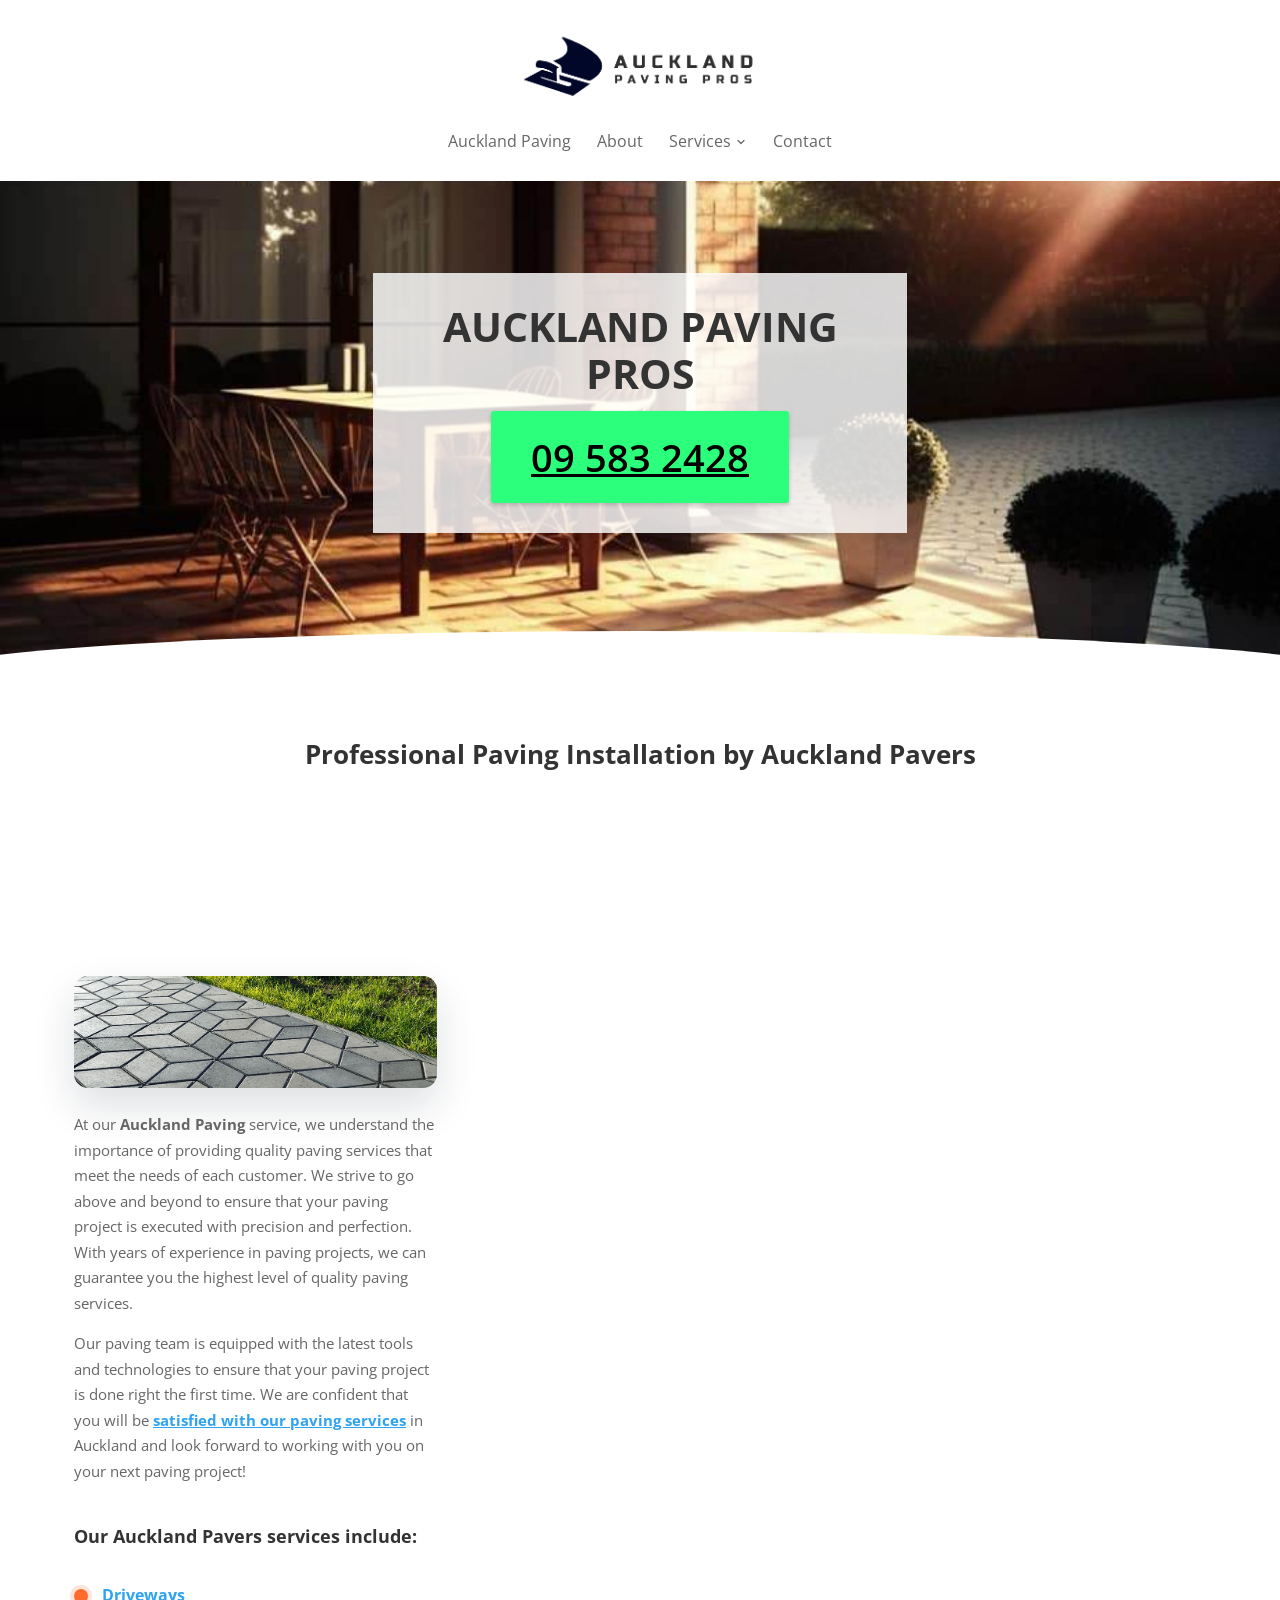
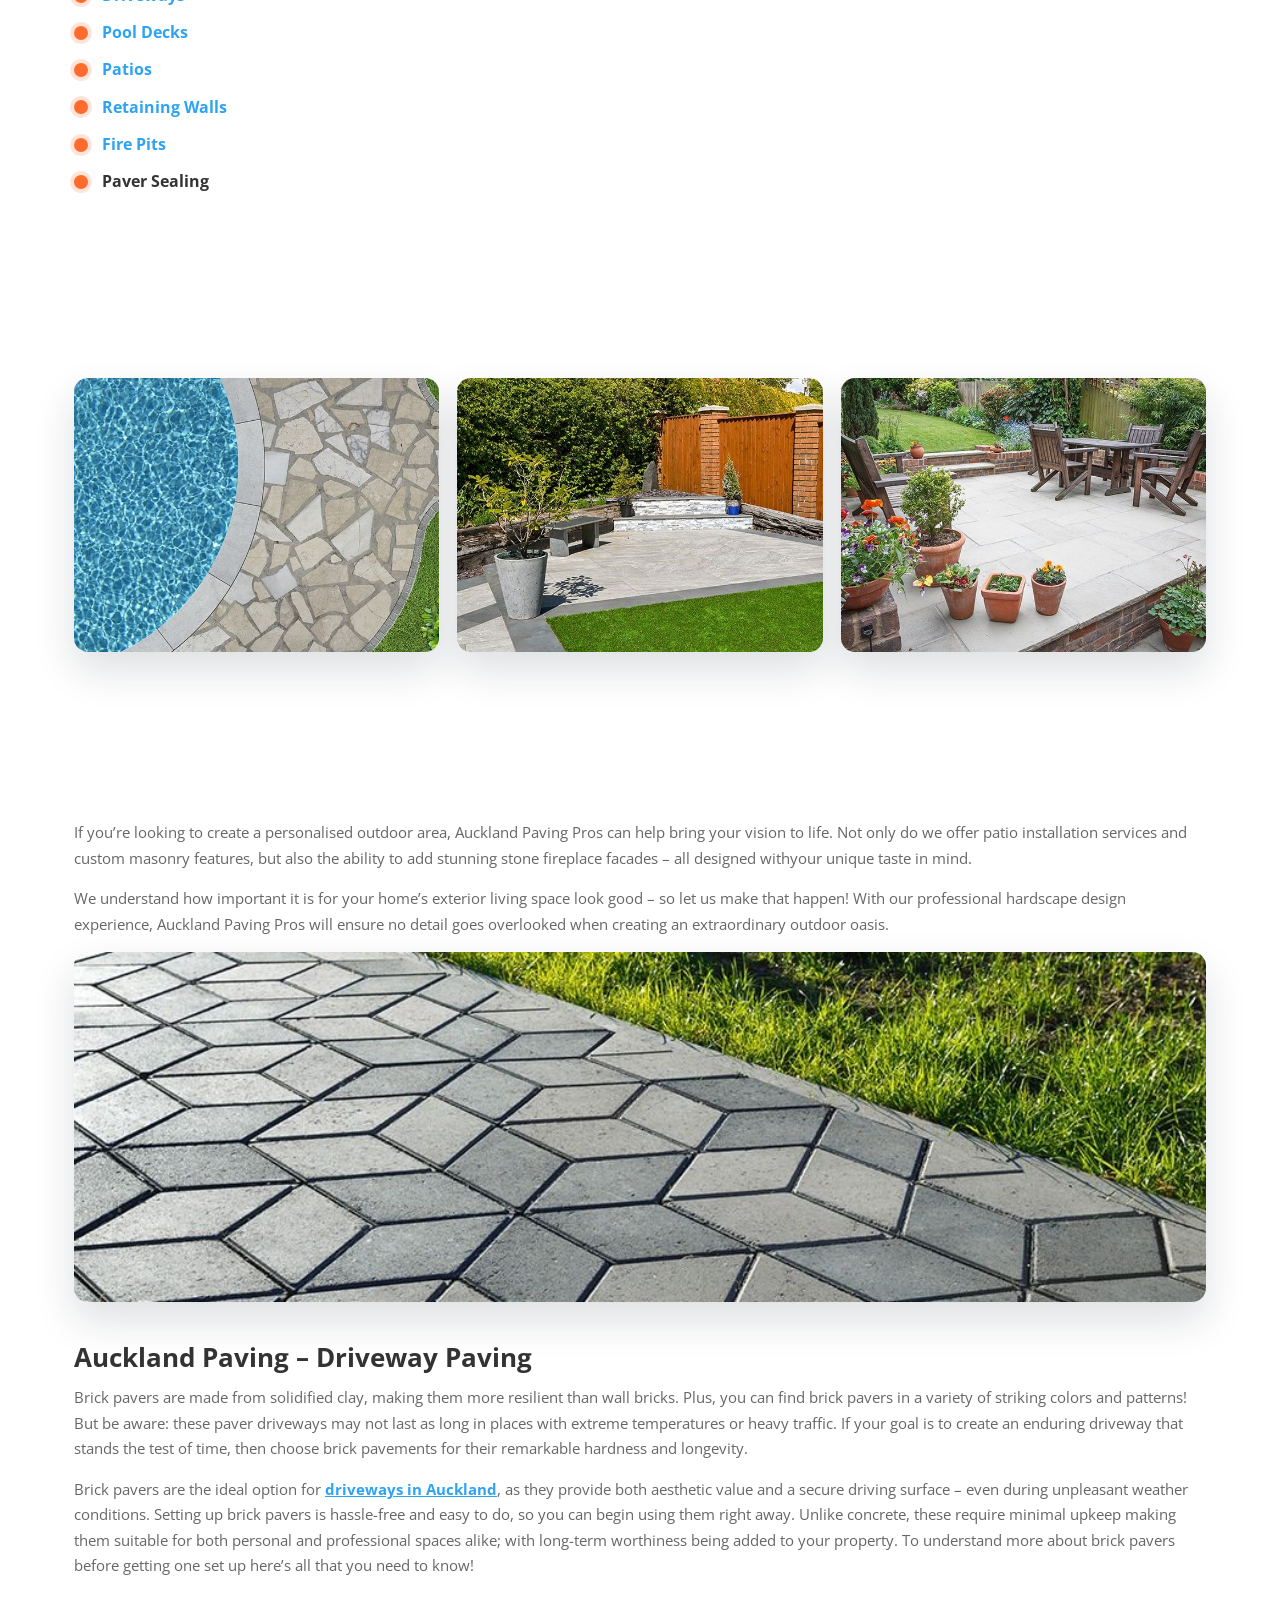
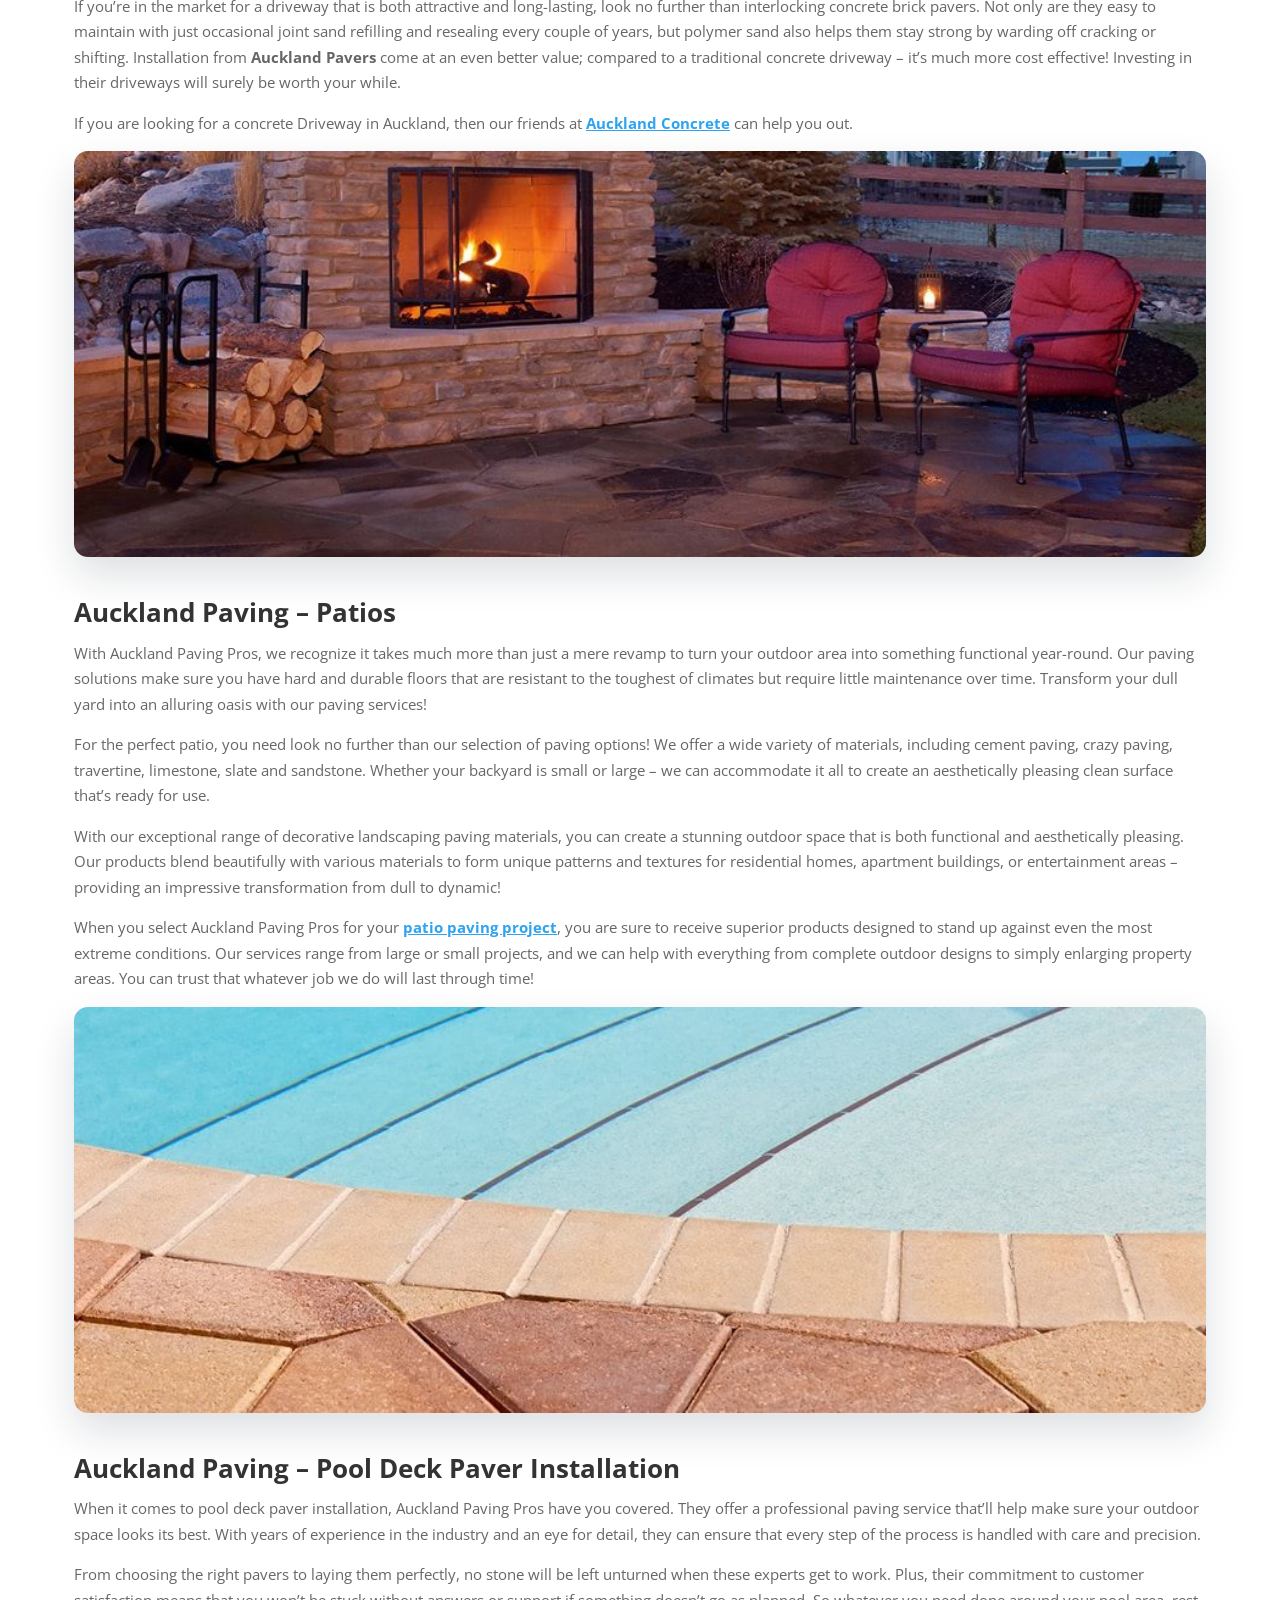
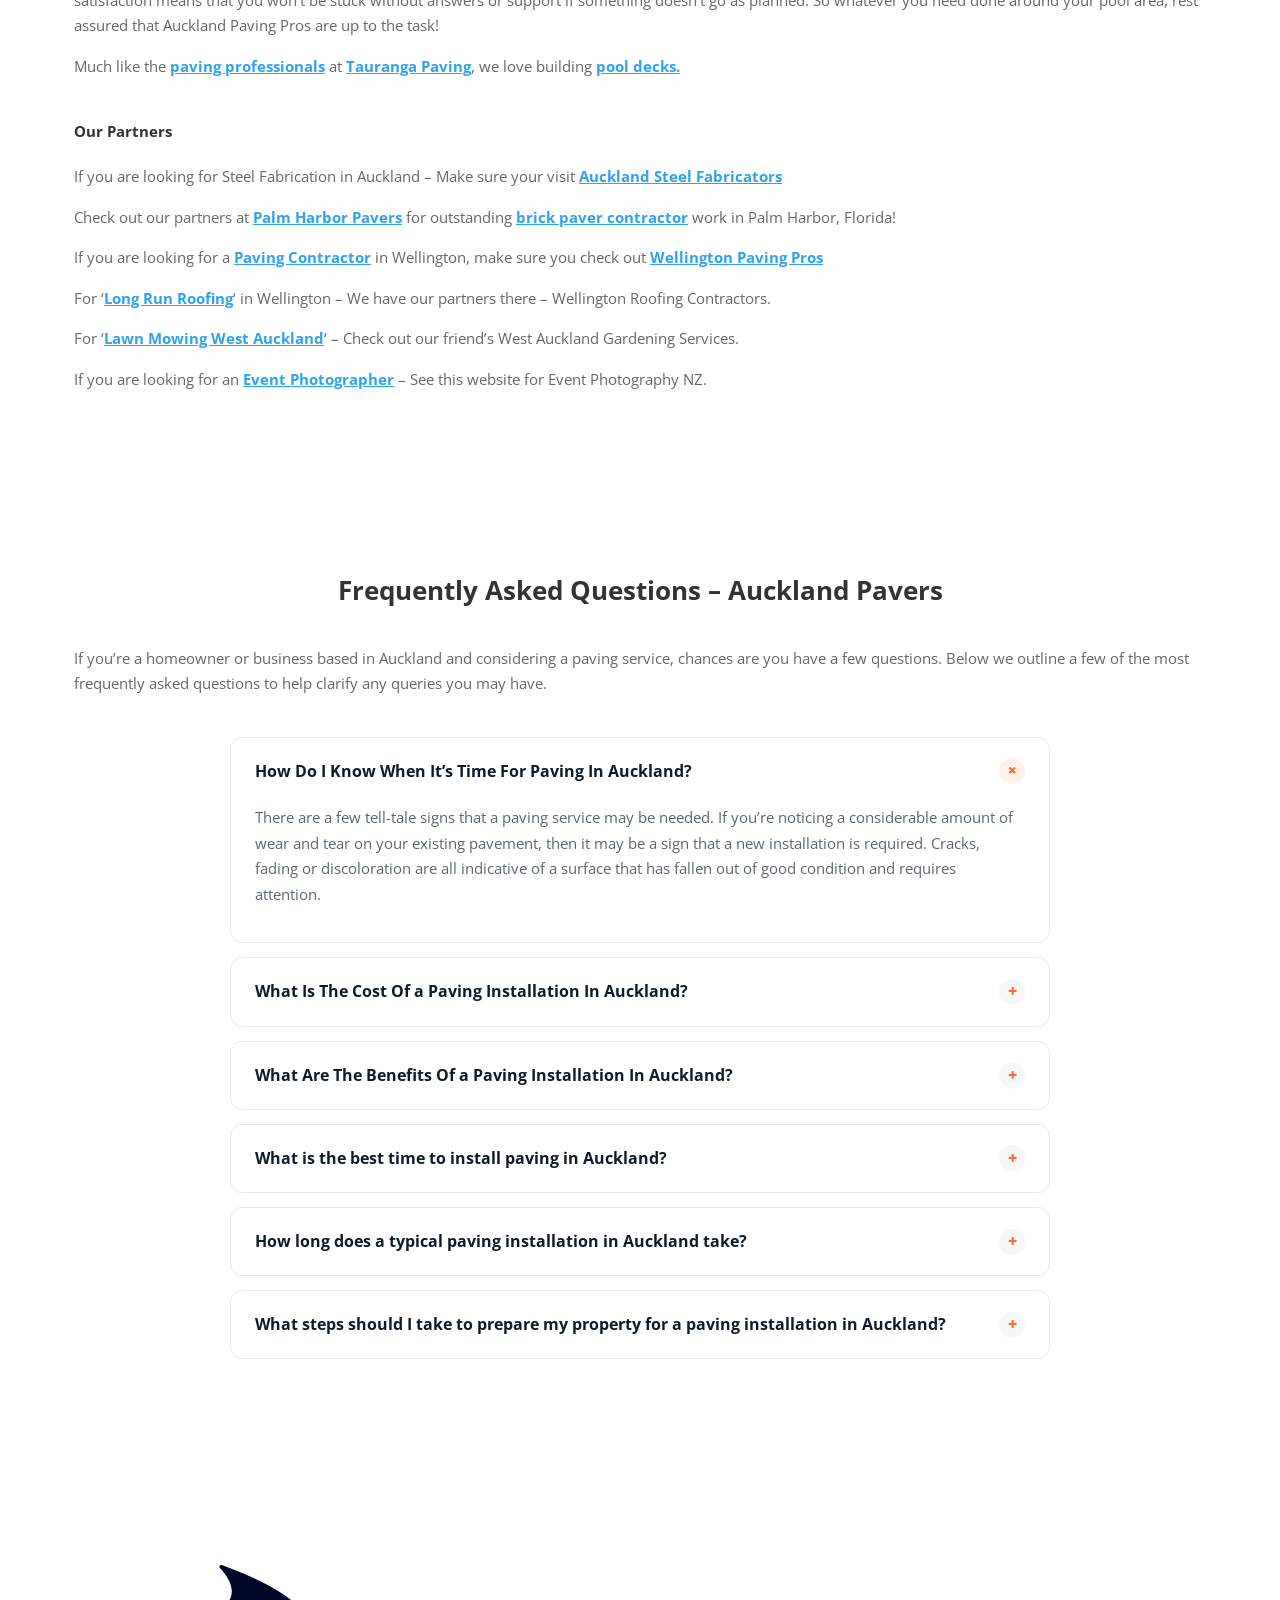
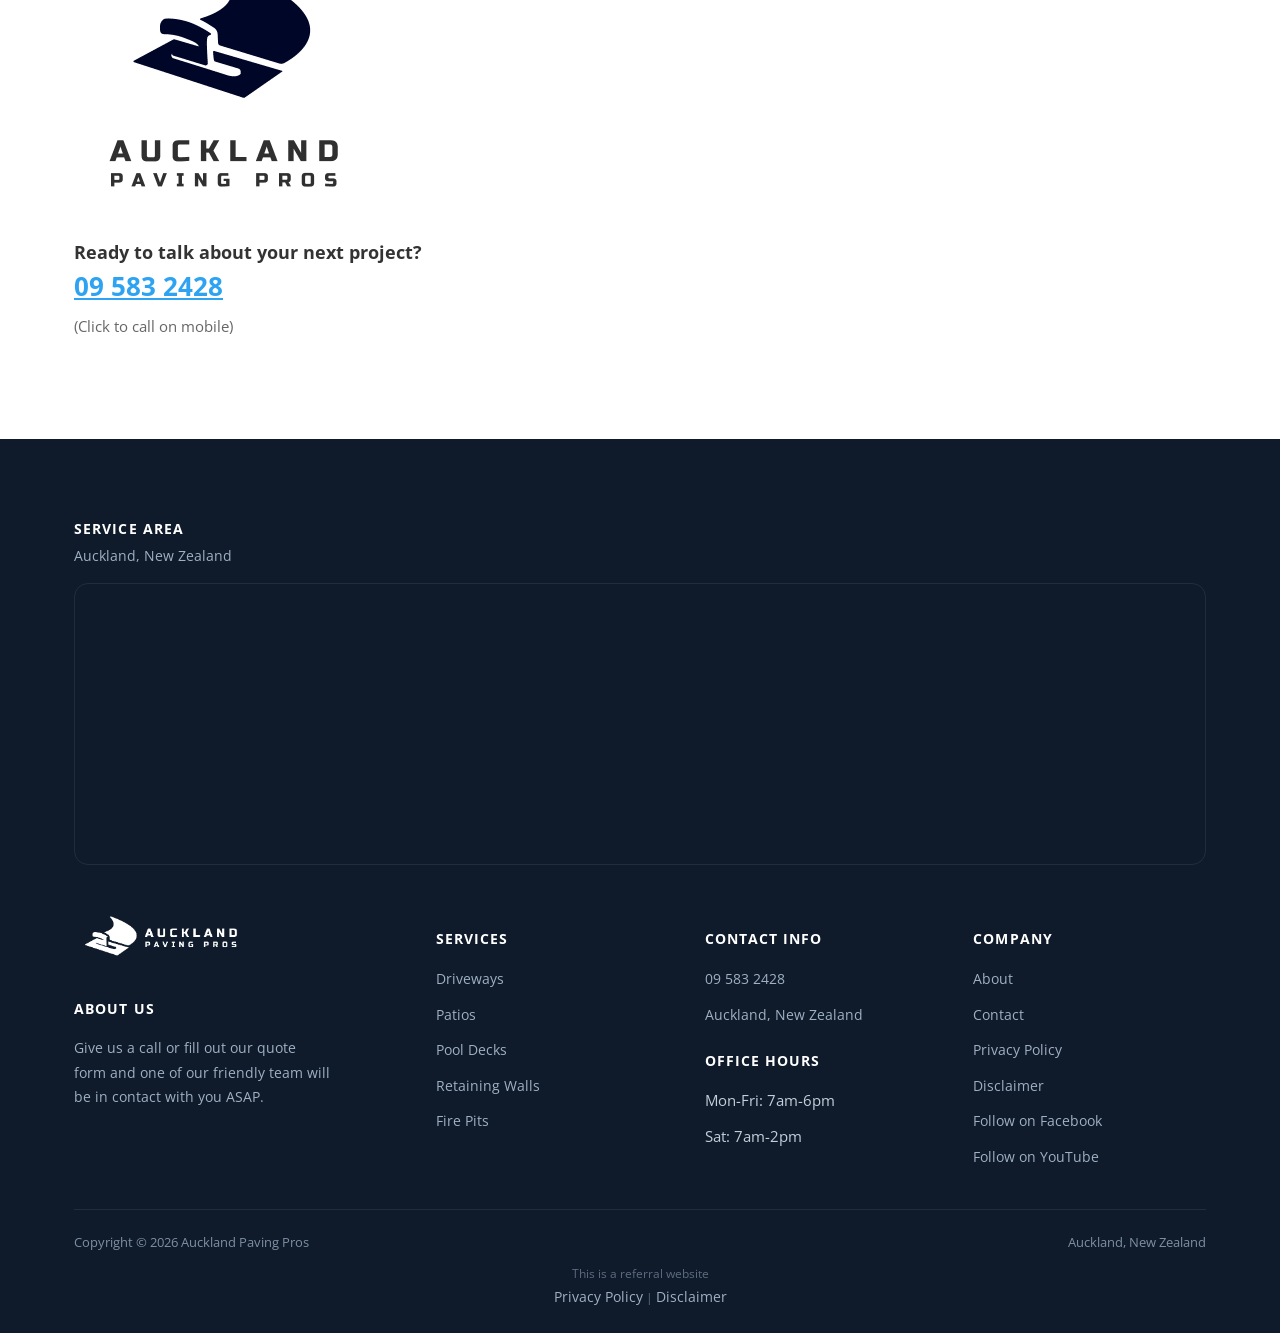
==== commit 4ee475e5: "Restyle to match the original site look (white header, hero box, in-page form) Co-Authored-By: Claud" ====
--- a/index.html
+++ b/index.html
@@ -44,28 +44,21 @@
 <script type="application/ld+json">{"@context": "https://schema.org", "@type": "FAQPage", "mainEntity": [{"@type": "Question", "name": "How Do I Know When It’s Time For Paving In Auckland?", "acceptedAnswer": {"@type": "Answer", "text": "There are a few tell-tale signs that a paving service may be needed. If you’re noticing a considerable amount of wear and tear on your existing pavement, then it may be a sign that a new installation is required. Cracks, fading or discoloration are all indicative of a surface that has fallen out of good condition and requires attention."}}, {"@type": "Question", "name": "What Is The Cost Of a Paving Installation In Auckland?", "acceptedAnswer": {"@type": "Answer", "text": "The cost of a paving installation in Auckland can vary depending on a variety of factors. These include the size and scope of the job, as well as the type of materials used. On average, a paving project in this area can range anywhere from a few hundred to a few thousand dollars."}}, {"@type": "Question", "name": "What Are The Benefits Of a Paving Installation In Auckland?", "acceptedAnswer": {"@type": "Answer", "text": "The main benefit of a paving installation in Auckland is the increase in value it can bring to a property. Not only does a well-installed pavement add aesthetic appeal, but it also improves the durability and longevity of a surface. Additionally, a paved surface can provide a safe, slip-resistant walking area for pedestrians."}}, {"@type": "Question", "name": "What is the best time to install paving in Auckland?", "acceptedAnswer": {"@type": "Answer", "text": "Auckland Pavers – The most favourable time for installing paving in Auckland is typically during autumn and winter due to cooler temperatures and a more consistent level of humidity. This helps the paving material to adhere better and reduces the risk of moisture damage to the pavement materials such as cracking or spalling."}}, {"@type": "Question", "name": "How long does a typical paving installation in Auckland take?", "acceptedAnswer": {"@type": "Answer", "text": "Depending on a variety of factors, a paving installation in Auckland can take anywhere between a few days to a couple of weeks. The time frame will depend on the size and complexity of the paving project, as well as the experience level of the tradespeople carrying out the work."}}, {"@type": "Question", "name": "What steps should I take to prepare my property for a paving installation in Auckland?", "acceptedAnswer": {"@type": "Answer", "text": "Before a paving installation in Auckland project can begin, it is important to ensure that the ground is properly prepared. This process includes removing all existing vegetation, levelling out the ground, and compacting the soil. When these steps are completed correctly, a successful paving installation in Auckland can be achieved."}}]}</script>
 <link rel="preconnect" href="https://fonts.googleapis.com">
 <link rel="preconnect" href="https://fonts.gstatic.com" crossorigin>
-<link rel="preload" as="style" href="https://fonts.googleapis.com/css2?family=Inter:wght@400;500;600;700;800&display=swap" onload="this.onload=null;this.rel='stylesheet'">
-<noscript><link rel="stylesheet" href="https://fonts.googleapis.com/css2?family=Inter:wght@400;500;600;700;800&display=swap"></noscript>
+<link rel="preload" as="style" href="https://fonts.googleapis.com/css2?family=Open+Sans:wght@400;600;700;800&display=swap" onload="this.onload=null;this.rel='stylesheet'">
+<noscript><link rel="stylesheet" href="https://fonts.googleapis.com/css2?family=Open+Sans:wght@400;600;700;800&display=swap"></noscript>
 <link rel="stylesheet" href="/css/style.css">
 </head>
 <body class="">
-<header>
-  <div class="nav wrap">
-    <a href="/" class="brand"><img src="/images/Auckland-Paving-Logo-White.png" alt="Auckland Paving Pros" width="551" height="175"></a>
-    <nav class="links"><a href="/">Auckland Paving</a><a href="/about/">About</a><a href="/services/">Services</a><a href="/driveway-paving/">Driveways</a><a href="/pool-decks/">Pool Decks</a><a href="/patios-paving/">Patios</a><a href="/retaining-walls/">Retaining Walls</a><a href="/fire-pits/">Fire Pits</a><a href="/contact/">Contact</a></nav>
-    <div class="nav-cta">
-      <a href="tel:095832428" class="phone-pill"><svg viewBox="0 0 24 24" fill="none" stroke-width="2.2" stroke-linecap="round" stroke-linejoin="round"><path d="M22 16.92v3a2 2 0 0 1-2.18 2 19.79 19.79 0 0 1-8.63-3.07 19.5 19.5 0 0 1-6-6 19.79 19.79 0 0 1-3.07-8.67A2 2 0 0 1 4.11 2h3a2 2 0 0 1 2 1.72c.127.96.362 1.903.7 2.81a2 2 0 0 1-.45 2.11L8.09 9.91a16 16 0 0 0 6 6l1.27-1.27a2 2 0 0 1 2.11-.45c.907.338 1.85.573 2.81.7A2 2 0 0 1 22 16.92z"/></svg> 09 583 2428</a>
-      <a href="#quote" class="btn btn-primary" style="padding:10px 20px;">Free Quote</a>
-      <button type="button" class="hamburger-btn" id="hamburgerBtn" aria-label="Open menu" aria-expanded="false"><svg viewBox="0 0 24 24" fill="none" stroke="#fff" stroke-width="2.4" stroke-linecap="round" stroke-linejoin="round"><path d="M4 7h16M4 12h16M4 17h16"/></svg></button>
-    </div>
+<header class="classic">
+  <div class="c-head wrap">
+    <a href="/" class="brand"><img src="/images/Auckland-Paving-Logo-Long.png" alt="Auckland Paving Pros" width="551" height="175"></a>
+    <nav class="links"><a href="/">Auckland Paving</a><a href="/about/">About</a><div class="nav-item"><a href="/services/">Services <svg viewBox="0 0 24 24" fill="none" stroke-width="2.4" stroke-linecap="round" stroke-linejoin="round"><path d="m6 9 6 6 6-6"/></svg></a><div class="nav-dropdown"><a href="/driveway-paving/">Driveways</a><a href="/pool-decks/">Pool Decks</a><a href="/patios-paving/">Patios</a><a href="/retaining-walls/">Retaining Walls</a><a href="/fire-pits/">Fire Pits</a></div></div><a href="/contact/">Contact</a></nav>
+    <button type="button" class="hamburger-btn" id="hamburgerBtn" aria-label="Open menu" aria-expanded="false"><svg viewBox="0 0 24 24" fill="none" stroke="#fff" stroke-width="2.4" stroke-linecap="round" stroke-linejoin="round"><path d="M4 7h16M4 12h16M4 17h16"/></svg></button>
   </div>
-  <div class="mobile-menu" id="mobileMenu"><a href="/">Auckland Paving</a><a href="/about/">About</a><a href="/services/">Services</a><a href="/driveway-paving/">Driveways</a><a href="/pool-decks/">Pool Decks</a><a href="/patios-paving/">Patios</a><a href="/retaining-walls/">Retaining Walls</a><a href="/fire-pits/">Fire Pits</a><a href="/contact/">Contact</a><a href="tel:095832428" class="mobile-menu-phone">Call 09 583 2428</a><a href="#quote" class="btn btn-primary" style="width:100%;">Free Quote</a></div>
+  <div class="mobile-menu" id="mobileMenu"><a href="/">Auckland Paving</a><a href="/about/">About</a><a href="/services/">Services</a><div class="mobile-submenu"><a href="/driveway-paving/">Driveways</a><a href="/pool-decks/">Pool Decks</a><a href="/patios-paving/">Patios</a><a href="/retaining-walls/">Retaining Walls</a><a href="/fire-pits/">Fire Pits</a></div><a href="/contact/">Contact</a><a href="tel:095832428" class="mobile-menu-phone">Call 09 583 2428</a></div>
 </header>
 <main>
-<section class="hero" id="top"><div class="hero-inner"><div class="hero-copy"><div class="row"><div class="text"><h1>AUCKLAND PAVING PROS</h1></div><p class="btn-wrap"><a class="btn btn-primary" href="tel:095832428">09 583 2428</a></p></div></div><div class="hero-form" id="quote">
-      <div class="hero-form-head"></div>
-      <div class="form-card"><iframe src="https://api.leadconnectorhq.com/widget/form/p5FdgIi68Zt3rH1b5nBA" style="width:100%;height:100%;min-height:800px;border:none;border-radius:14px" id="inline-p5FdgIi68Zt3rH1b5nBA" data-layout="{'id':'INLINE'}" data-trigger-type="alwaysShow" data-trigger-value="" data-activation-type="alwaysActivated" data-activation-value="" data-deactivation-type="neverDeactivate" data-deactivation-value="" data-form-name="PAVING" data-height="800" data-layout-iframe-id="inline-p5FdgIi68Zt3rH1b5nBA" data-form-id="p5FdgIi68Zt3rH1b5nBA" data-cookie-consent="true" data-cookie-consent-provider="auto" title="PAVING"></iframe></div>
-    </div></div></section>
+<section class="hero-c" id="top"><div class="hero-c-box"><div class="row"><div class="text"><h1>AUCKLAND PAVING PROS</h1></div><p class="btn-wrap"><a class="btn btn-primary" href="tel:095832428">09 583 2428</a></p></div></div></section>
 <section class=""><div class="wrap"><div class="row"><div class="text">
 
 
@@ -78,7 +71,7 @@
 
  
 </div></div></div></section>
-<section class="bg-paper"><div class="wrap"><div class="row"><div class="figure"><img src="/images/paving-image-1.jpg" alt="auckland paving northshore" width="929" height="287" loading="lazy" decoding="async"></div><div class="text"><p>At our <strong>Auckland Paving</strong> service, we understand the importance of providing quality paving services that meet the needs of each customer. We strive to go above and beyond to ensure that your paving project is executed with precision and perfection. With years of experience in paving projects, we can guarantee you the highest level of quality paving services.</p>
+<section class="bg-paper"><div class="wrap"><div class="row cols cols-2 formrow"><div class="col"><div class="figure"><img src="/images/paving-image-1.jpg" alt="auckland paving northshore" width="929" height="287" loading="lazy" decoding="async"></div><div class="text"><p>At our <strong>Auckland Paving</strong> service, we understand the importance of providing quality paving services that meet the needs of each customer. We strive to go above and beyond to ensure that your paving project is executed with precision and perfection. With years of experience in paving projects, we can guarantee you the highest level of quality paving services.</p>
 <p>Our paving team is equipped with the latest tools and technologies to ensure that your paving project is done right the first time. We are confident that you will be <a href="/services/">satisfied with our paving services</a> in Auckland and look forward to working with you on your next paving project!<br>​</p>
 <h3>Our Auckland Pavers services include:<br>​</h3>
 <ul>
@@ -100,12 +93,12 @@
 <li>
 <h4><strong>Paver Sealing​</strong></h4>
 </li>
-</ul></div></div></div></section>
+</ul></div></div><div class="col"><div class="form-card"><iframe src="https://api.leadconnectorhq.com/widget/form/p5FdgIi68Zt3rH1b5nBA" style="width:100%;height:100%;min-height:800px;border:none;border-radius:14px" id="inline-p5FdgIi68Zt3rH1b5nBA" data-layout="{'id':'INLINE'}" data-trigger-type="alwaysShow" data-trigger-value="" data-activation-type="alwaysActivated" data-activation-value="" data-deactivation-type="neverDeactivate" data-deactivation-value="" data-form-name="PAVING" data-height="800" data-layout-iframe-id="inline-p5FdgIi68Zt3rH1b5nBA" data-form-id="p5FdgIi68Zt3rH1b5nBA" data-cookie-consent="true" data-cookie-consent-provider="auto" title="PAVING"></iframe></div></div></div></div></section>
 <section class=""><div class="wrap"><div class="row gallery-grid"><div class="figure"><img src="/images/hamilton-paving_a1.jpg" alt="Auckland pool decking paving" width="800" height="480" loading="lazy" decoding="async"></div><div class="figure"><img src="/images/hamilton-paving-concrete-outdoor-spaces.jpg" alt="patio builders auckland" width="800" height="480" loading="lazy" decoding="async"></div><div class="figure"><img src="/images/hamilton-paving-concrete-patio.jpg" alt="auckland paving northshore" width="800" height="480" loading="lazy" decoding="async"></div></div></div></section>
 <section class="bg-paper"><div class="wrap"><div class="row"><div class="text"><p>If you’re looking to create a personalised outdoor area, Auckland Paving Pros can help bring your vision to life. Not only do we offer patio installation services and custom masonry features, but also the ability to add stunning stone fireplace facades – all designed with​your unique taste in mind.</p>
 <p>​We understand how important it is for your home’s exterior living space look good – so let us make that happen! With our professional hardscape design experience, Auckland Paving Pros will ensure no detail goes overlooked when creating an extraordinary outdoor oasis.</p></div><div class="figure"><img src="/images/paving-image-1.jpg" alt="paving in northshore image" width="929" height="287" loading="lazy" decoding="async"></div></div><div class="row"><div class="text"><h2>Auckland Paving – Driveway Paving</h2>
 <p>Brick pavers are made from solidified clay, making them more resilient than wall bricks. Plus, you can find brick pavers in a variety of striking colors and patterns! But be aware: these paver driveways may not last as long in places with extreme temperatures or heavy traffic. If your goal is to create an enduring driveway that stands the test of time, then choose brick pavements for their remarkable hardness and longevity.</p>
-<p>Brick pavers are the ideal option for <a href="/driveways-paving/">driveways in Auckland</a>, as they provide both aesthetic value and a secure driving surface – even during unpleasant weather conditions. Setting up brick pavers is hassle-free and easy to do, so you can begin using them right away. Unlike concrete, these require minimal upkeep making them suitable for both personal and professional spaces alike; with long-term worthiness being added to your property. To understand more about brick pavers before getting one set up here’s all that you need to know!</p>
+<p>Brick pavers are the ideal option for <a href="/driveway-paving/">driveways in Auckland</a>, as they provide both aesthetic value and a secure driving surface – even during unpleasant weather conditions. Setting up brick pavers is hassle-free and easy to do, so you can begin using them right away. Unlike concrete, these require minimal upkeep making them suitable for both personal and professional spaces alike; with long-term worthiness being added to your property. To understand more about brick pavers before getting one set up here’s all that you need to know!</p>
 <p>If you’re in the market for a driveway that is both attractive and long-lasting, look no further than interlocking concrete brick pavers. Not only are they easy to maintain with just occasional joint sand refilling and resealing every couple of years, but polymer sand also helps them stay strong by warding off cracking or shifting. Installation from <strong>Auckland Pavers</strong> come at an even better value; compared to a traditional concrete driveway – it’s much more cost effective! Investing in their driveways will surely be worth your while.</p>
 <p>If you are looking for a concrete Driveway in Auckland, then our friends at <a href="https://aucklandconcreteservice.co.nz/" target="_blank" rel="noopener">Auckland Concrete</a> can help you out.</p>
 </div><div class="figure"><img src="/images/patio-pavers.jpg" alt="patio paving takapuna" width="929" height="333" loading="lazy" decoding="async"></div></div><div class="row"><div class="text"><h2>Auckland Paving – Patios</h2>
--- a/css/style.css
+++ b/css/style.css
@@ -494,3 +494,46 @@
 .footer-bottom{flex-wrap:wrap;gap:6px}
 nav.links{gap:20px}nav.links a{white-space:nowrap;font-size:.86rem}.phone-pill,.nav-cta .btn{white-space:nowrap}
 @media(max-width:1180px){nav.links{display:none}.phone-pill{display:none}.hamburger-btn{display:flex}.nav{padding:12px 16px}}
+
+/* classic skin: closer to the original Divi look */
+body{font-family:'Open Sans',Arial,sans-serif;color:#666;font-size:15px;line-height:1.7}
+h1,h2,h3,h4,h5{font-family:'Open Sans',Arial,sans-serif;color:#333;letter-spacing:0}
+.text h1,.text h2,.text h3,.text h4{color:#333;font-weight:700}
+.text h2{font-size:clamp(1.35rem,2.2vw,1.65rem)}
+.text > h2:only-child,.text > h1:only-child{text-align:center}
+.text p{color:#666}
+.text a,.faq-answer a{color:#2ea3f2}
+header.classic{position:relative;background:#fff;border-bottom:0;box-shadow:none}
+.c-head{display:flex;flex-direction:column;align-items:center;gap:14px;padding:26px 20px 22px}
+header.classic .brand img{height:84px;width:auto}
+header.classic nav.links{display:flex;gap:26px;justify-content:center;align-items:center}
+header.classic nav.links > a,header.classic .nav-item > a{color:#666;font-weight:400;font-size:1rem;text-decoration:none;display:inline-flex;align-items:center;gap:4px;padding:4px 0;white-space:nowrap}
+header.classic nav.links a:hover{color:#02266b}
+header.classic .nav-item svg{width:12px;height:12px;stroke:#666}
+header.classic .nav-dropdown{background:#fff;border:0;border-top:3px solid #2ea3f2;box-shadow:0 2px 5px rgba(0,0,0,.15);border-radius:0}
+header.classic .nav-dropdown a{color:#666;font-weight:400;font-size:.95rem}
+header.classic .nav-dropdown a:hover{background:rgba(0,0,0,.04);color:#02266b}
+header.classic .hamburger-btn{display:none;position:absolute;right:16px;top:22px}
+.hero-c{position:relative;background:url('/images/opening-banner-pavers.jpg') center/cover no-repeat;min-height:474px;display:flex;align-items:center;justify-content:center;padding:70px 20px 100px;overflow:hidden}
+.hero-c::after{content:"";position:absolute;left:-8%;right:-8%;bottom:-24px;height:48px;background:#fff;border-radius:50% 50% 0 0/100% 100% 0 0}
+.hero-c-box{background:rgba(255,255,255,.82);width:min(43%,640px);min-width:min(100%,340px);padding:30px 20px;text-align:center;position:relative;z-index:1}
+.hero-c-box .row{display:block}
+.hero-c-box h1{color:#333;font-size:clamp(1.7rem,3.2vw,2.75rem);font-weight:700;margin:0 0 6px;text-align:center}
+.hero-c-box .btn-wrap{margin:14px 0 0}
+.hero-c-box .btn-primary{background:#2bff7c;color:#000;font-size:clamp(1.6rem,3vw,2.55rem);font-weight:600;text-decoration:underline;padding:.3em 1em;border-radius:3px;box-shadow:0 2px 4px rgba(0,0,0,.2)}
+.hero-c-box .btn-primary:hover{background:#25e56f}
+.bg-paper{background:#fff}
+.cols.formrow{grid-template-columns:1fr 2fr;align-items:start}
+.form-card{margin:0}
+.btn-primary{background:#02266b}
+footer{background:#0f1b2b}
+@media(max-width:980px){
+  header.classic nav.links{display:none}
+  header.classic .hamburger-btn{display:flex}
+  header.classic .brand img{height:64px}
+  .hero-c-box{width:100%}
+  .cols.formrow{grid-template-columns:1fr}
+}
+.text li h4{margin:0;font-size:1rem}
+.text li a{color:#2ea3f2;text-decoration:none;font-weight:600}
+.text li a:hover{text-decoration:underline}
